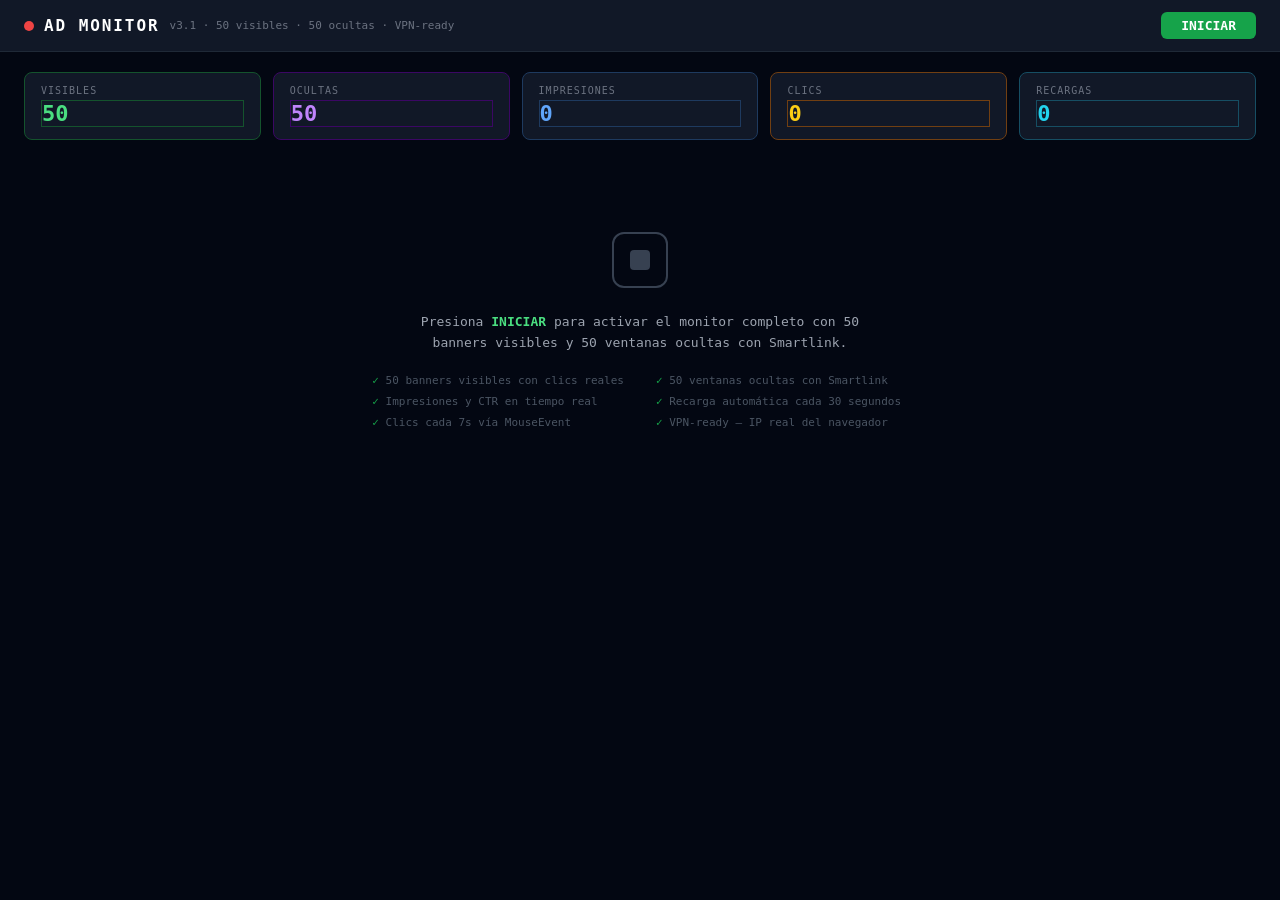
==== index.html @ a020e445 "Add Ad Monitor - 50 visible banners + 50 hidden smartlink windows" ====
<!DOCTYPE html>
<html lang="es">
<head>
<meta charset="utf-8"/>
<meta name="viewport" content="width=device-width, initial-scale=1"/>
<title>Ad Monitor — 50 Ventanas</title>
<style>
  *{box-sizing:border-box;margin:0;padding:0;}
  body{background:#030712;color:#f1f5f9;font-family:'JetBrains Mono',Menlo,monospace;min-height:100vh;}
  .header{background:#111827;border-bottom:1px solid #1f2937;padding:12px 24px;display:flex;align-items:center;justify-content:space-between;}
  .dot{width:10px;height:10px;border-radius:50%;background:#ef4444;display:inline-block;margin-right:10px;}
  .dot.active{background:#4ade80;animation:pulse 1.5s infinite;}
  @keyframes pulse{0%,100%{opacity:1;}50%{opacity:.4;}}
  .title{font-size:16px;font-weight:700;letter-spacing:.12em;color:#fff;}
  .subtitle{font-size:11px;color:#6b7280;margin-left:10px;}
  .btn{padding:6px 20px;border:none;border-radius:6px;font-weight:700;font-size:13px;cursor:pointer;font-family:inherit;}
  .btn-start{background:#16a34a;color:#fff;} .btn-start:hover{background:#15803d;}
  .btn-stop{background:#b91c1c;color:#fff;} .btn-stop:hover{background:#991b1b;}
  .stats{display:grid;grid-template-columns:repeat(5,1fr);gap:12px;padding:20px 24px 12px;}
  .stat{background:#111827;border-radius:8px;padding:12px 16px;}
  .stat-label{font-size:10px;color:#6b7280;text-transform:uppercase;letter-spacing:.1em;margin-bottom:4px;}
  .stat-val{font-size:22px;font-weight:700;font-variant-numeric:tabular-nums;}
  .green{border:1px solid #14532d;color:#4ade80;}
  .blue{border:1px solid #1e3a5f;color:#60a5fa;}
  .yellow{border:1px solid #713f12;color:#facc15;}
  .cyan{border:1px solid #164e63;color:#22d3ee;}
  .purple{border:1px solid #3b0764;color:#c084fc;}
  .panel{background:#111827;border:1px solid #1f2937;border-radius:8px;margin:0 24px 16px;}
  .panel-header{padding:10px 16px;border-bottom:1px solid #1f2937;display:flex;align-items:center;justify-content:space-between;}
  .panel-title{font-size:10px;font-weight:700;color:#9ca3af;text-transform:uppercase;letter-spacing:.1em;}
  .live-badge{font-size:10px;color:#4ade80;animation:pulse 1.5s infinite;}
  table{width:100%;font-size:11px;border-collapse:collapse;}
  th{text-align:left;padding:8px 16px;color:#6b7280;border-bottom:1px solid #1f2937;font-weight:400;}
  th:not(:first-child){text-align:right;}
  td{padding:7px 16px;border-bottom:1px solid #111827;color:#d1d5db;}
  td:not(:first-child){text-align:right;}
  .td-imp{color:#60a5fa;} .td-clk{color:#facc15;} .td-ctr{color:#4ade80;}
  tr:hover td{background:#1f2937/30;}
  .progress-bg{height:6px;background:#1f2937;border-radius:3px;width:80px;}
  .progress-fill{height:6px;background:#3b82f6;border-radius:3px;transition:width .5s;}
  .banners-grid{padding:16px;display:flex;flex-wrap:wrap;gap:8px;align-items:flex-start;}
  .banner-slot{display:flex;flex-direction:column;align-items:center;gap:4px;}
  .banner-label{font-size:10px;color:#4b5563;}
  .banner-wrap{border:1px solid #374151;border-radius:4px;overflow:hidden;background:#1f2937;position:relative;}
  .banner-stat{position:absolute;bottom:0;right:0;background:rgba(0,0,0,.7);color:#4ade80;font-size:9px;padding:1px 4px;}
  .hidden-grid{padding:12px 16px;display:grid;grid-template-columns:repeat(10,1fr);gap:4px;}
  .hidden-cell{position:relative;display:flex;align-items:center;justify-content:center;height:28px;background:#1f2937;border:1px solid #374151;border-radius:4px;font-size:10px;color:#4b5563;}
  .idle{display:flex;flex-direction:column;align-items:center;justify-content:center;padding:80px 24px;text-align:center;}
  .idle-icon{width:56px;height:56px;border:2px solid #374151;border-radius:12px;display:flex;align-items:center;justify-content:center;margin-bottom:24px;}
  .idle-desc{color:#9ca3af;font-size:13px;max-width:480px;margin-bottom:20px;line-height:1.6;}
  .feature-list{display:grid;grid-template-columns:1fr 1fr;gap:8px 32px;font-size:11px;color:#4b5563;text-align:left;}
  .feature-list span:first-child{color:#16a34a;}
  iframe{border:none;display:block;}
  .countdown{font-size:12px;color:#22d3ee;}
  .countdown b{font-weight:700;}
  .vpn-note{font-size:10px;color:#4b5563;padding:8px 16px 12px;}
</style>
</head>
<body>

<div class="header">
  <div style="display:flex;align-items:center;">
    <span class="dot" id="dot"></span>
    <span class="title">AD MONITOR</span>
    <span class="subtitle">v3.1 · 50 visibles · 50 ocultas · VPN-ready</span>
  </div>
  <div style="display:flex;align-items:center;gap:16px;">
    <span class="countdown" id="countdown" style="display:none;">recarga en <b id="countVal">30</b>s</span>
    <button class="btn btn-start" id="mainBtn" onclick="toggleMonitor()">INICIAR</button>
  </div>
</div>

<div class="stats">
  <div class="stat green"><div class="stat-label">Visibles</div><div class="stat-val green" id="sv">50</div></div>
  <div class="stat purple"><div class="stat-label">Ocultas</div><div class="stat-val purple" id="sh">50</div></div>
  <div class="stat blue"><div class="stat-label">Impresiones</div><div class="stat-val blue" id="si">0</div></div>
  <div class="stat yellow"><div class="stat-label">Clics</div><div class="stat-val yellow" id="sc">0</div></div>
  <div class="stat cyan"><div class="stat-label">Recargas</div><div class="stat-val cyan" id="sr">0</div></div>
</div>

<div class="panel" id="tablePanel" style="display:none;">
  <div class="panel-header">
    <span class="panel-title">Estadísticas por anuncio</span>
    <span class="live-badge">● EN VIVO</span>
  </div>
  <table>
    <thead><tr><th>Anuncio</th><th>Impresiones</th><th>Clics</th><th>CTR</th><th>Progreso</th></tr></thead>
    <tbody id="statsTable"></tbody>
  </table>
</div>

<div class="panel" id="visiblePanel" style="display:none;">
  <div class="panel-header">
    <span class="panel-title">50 Banners visibles — clics automáticos cada 7s</span>
    <span id="totalImpBadge" style="font-size:10px;color:#4ade80;">0 impresiones</span>
  </div>
  <div class="banners-grid" id="bannersGrid"></div>
</div>

<div class="panel" id="hiddenPanel" style="display:none;">
  <div class="panel-header">
    <span class="panel-title">50 Ventanas ocultas — Smartlink directo</span>
    <span class="live-badge" id="smartlinkHits">● ACTIVO · 0 hits</span>
  </div>
  <div class="hidden-grid" id="hiddenGrid"></div>
  <div class="vpn-note">IP real del navegador — si usas VPN, Adsterra detecta el país del VPN automáticamente.</div>
</div>

<div class="idle" id="idleState">
  <div class="idle-icon"><div style="width:20px;height:20px;background:#374151;border-radius:4px;"></div></div>
  <p class="idle-desc">Presiona <span style="color:#4ade80;font-weight:700;">INICIAR</span> para activar el monitor completo con 50 banners visibles y 50 ventanas ocultas con Smartlink.</p>
  <div class="feature-list">
    <div><span>✓</span><span> 50 banners visibles con clics reales</span></div>
    <div><span>✓</span><span> 50 ventanas ocultas con Smartlink</span></div>
    <div><span>✓</span><span> Impresiones y CTR en tiempo real</span></div>
    <div><span>✓</span><span> Recarga automática cada 30 segundos</span></div>
    <div><span>✓</span><span> Clics cada 7s vía MouseEvent</span></div>
    <div><span>✓</span><span> VPN-ready — IP real del navegador</span></div>
  </div>
</div>

<script>
const SMARTLINK = "https://www.profitablecpmratenetwork.com/xq3cf1et?key=c881e8976651c8b9895d1ebae0b2c7d2";
const RELOAD_MS  = 30000;
const CLICK_MS   = 7000;

const AD_UNITS = [
  {id:"160x300",label:"160x300",w:160,h:300,key:"a3f917d9f9c2ef8e0631537c92018234",src:"https://www.highperformanceformat.com/a3f917d9f9c2ef8e0631537c92018234/invoke.js"},
  {id:"160x600",label:"160x600",w:160,h:600,key:"451b27abcf34089c2a5474715462a022",src:"https://www.highperformanceformat.com/451b27abcf34089c2a5474715462a022/invoke.js"},
  {id:"300x250",label:"300x250",w:300,h:250,key:"9e9115906fab18cc6ff27c8deef2d74d",src:"https://www.highperformanceformat.com/9e9115906fab18cc6ff27c8deef2d74d/invoke.js"},
  {id:"320x50", label:"320x50", w:320,h:50, key:"8822fec6c4e4614f8547363b6e0fa586",src:"https://www.highperformanceformat.com/8822fec6c4e4614f8547363b6e0fa586/invoke.js"},
  {id:"468x60", label:"468x60", w:468,h:60, key:"e5b8832abc8f68505fbc29bf5f01fd92",src:"https://www.highperformanceformat.com/e5b8832abc8f68505fbc29bf5f01fd92/invoke.js"},
  {id:"728x90", label:"728x90", w:728,h:90, key:"5a6fe7b4d896038d5a68a9ea23a77dc6",src:"https://www.highperformanceformat.com/5a6fe7b4d896038d5a68a9ea23a77dc6/invoke.js"},
];

const EXTRA = [
  {id:"native",   label:"Native",   w:300,h:80,
   html:`<script>window.parent.postMessage({type:'ad_impression',id:'native'},'*');<\/script><script async data-cfasync="false" src="https://pl29188291.profitablecpmratenetwork.com/f9a8370772d0f1c2eef95fc947e949e7/invoke.js"><\/script><div id="container-f9a8370772d0f1c2eef95fc947e949e7"></div><script>document.addEventListener('click',function(){window.parent.postMessage({type:'ad_click',id:'native'},'*');});<\/script>`},
  {id:"popunder", label:"Popunder", w:200,h:60,
   html:`<script>window.parent.postMessage({type:'ad_impression',id:'popunder'},'*');<\/script><script src="https://pl29188288.profitablecpmratenetwork.com/6b/f7/93/6bf7939d1f1e27a2e22c881418718040.js"><\/script><script>document.addEventListener('click',function(){window.parent.postMessage({type:'ad_click',id:'popunder'},'*');});<\/script>`},
  {id:"socialbar",label:"SocialBar",w:200,h:60,
   html:`<script>window.parent.postMessage({type:'ad_impression',id:'socialbar'},'*');<\/script><script src="https://pl29188290.profitablecpmratenetwork.com/65/85/2a/65852a316e4c3f6632b3d6f0c450dae9.js"><\/script><script>document.addEventListener('click',function(){window.parent.postMessage({type:'ad_click',id:'socialbar'},'*');});<\/script>`},
];

const ALL_DEFS = [
  ...AD_UNITS.map(u=>({
    id:u.id,label:u.label,
    w:Math.min(u.w,300),h:Math.min(u.h,180),
    html:`<script>window.parent.postMessage({type:'ad_impression',id:'${u.id}'},'*');atOptions={'key':'${u.key}','format':'iframe','height':${u.h},'width':${u.w},'params':{}};<\/script><script src="${u.src}"><\/script><script>document.addEventListener('click',function(){window.parent.postMessage({type:'ad_click',id:'${u.id}'},'*');});<\/script>`
  })),
  ...EXTRA
];

const SLOTS = Array.from({length:50},(_,i)=>ALL_DEFS[i%ALL_DEFS.length]);

const stats={};
const allIds=[...ALL_DEFS.map(a=>a.id),'smartlink'];
allIds.forEach(id=>stats[id]={id,impressions:0,clicks:0,label:ALL_DEFS.find(a=>a.id===id)?.label||id});

let running=false;
let reloads=0;
let countdown=30;
let countTimer,reloadTimer,clickTimer;
let visibleIframes=[];
let hiddenIframes=[];
let prevVisibleUrls=[];
let prevHiddenUrls=[];

function mkBlob(html){
  return URL.createObjectURL(new Blob([`<!DOCTYPE html><html><head><meta charset="utf-8"/><style>*{margin:0;padding:0;box-sizing:border-box;}body{background:transparent;overflow:hidden;}</style></head><body>${html}</body></html>`],{type:'text/html'}));
}
function mkSmartlink(){
  return URL.createObjectURL(new Blob([`<!DOCTYPE html><html><head><meta charset="utf-8"/><style>body{background:#000;margin:0;}</style></head><body><script>window.parent.postMessage({type:'ad_impression',id:'smartlink'},'*');(function(){window.location.href='${SMARTLINK}&t='+Date.now()+'&r='+Math.random().toString(36).slice(2);})();<\/script></body></html>`],{type:'text/html'}));
}

function buildVisible(){
  prevVisibleUrls.forEach(u=>URL.revokeObjectURL(u));
  prevVisibleUrls=[];
  const grid=document.getElementById('bannersGrid');
  grid.innerHTML='';
  visibleIframes=[];
  SLOTS.forEach((def,i)=>{
    const url=mkBlob(def.html);
    prevVisibleUrls.push(url);
    const slot=document.createElement('div');slot.className='banner-slot';
    const lbl=document.createElement('div');lbl.className='banner-label';lbl.textContent=`#${i+1} ${def.label}`;
    const wrap=document.createElement('div');wrap.className='banner-wrap';
    wrap.style.width=def.w+'px';wrap.style.height=def.h+'px';
    const fr=document.createElement('iframe');
    fr.src=url;fr.width=def.w;fr.height=def.h;
    fr.setAttribute('sandbox','allow-scripts allow-same-origin allow-popups allow-top-navigation allow-forms allow-pointer-lock');
    fr.title='ad-'+i;
    const stat=document.createElement('div');stat.className='banner-stat';stat.id='bstat-'+def.id+'-'+i;
    stat.textContent='0 imp';
    wrap.appendChild(fr);wrap.appendChild(stat);
    slot.appendChild(lbl);slot.appendChild(wrap);
    grid.appendChild(slot);
    visibleIframes.push(fr);
  });
}

function buildHidden(){
  prevHiddenUrls.forEach(u=>URL.revokeObjectURL(u));
  prevHiddenUrls=[];
  const grid=document.getElementById('hiddenGrid');
  grid.innerHTML='';
  hiddenIframes=[];
  for(let i=0;i<50;i++){
    const url=mkSmartlink();
    prevHiddenUrls.push(url);
    const cell=document.createElement('div');cell.className='hidden-cell';
    const fr=document.createElement('iframe');
    fr.src=url;fr.width=1;fr.height=1;
    fr.style.cssText='position:absolute;opacity:0;pointer-events:none;border:none;';
    fr.setAttribute('sandbox','allow-scripts allow-same-origin allow-popups allow-top-navigation allow-forms');
    fr.title='h-'+i;
    const lbl=document.createElement('span');lbl.textContent=i+1;
    cell.appendChild(fr);cell.appendChild(lbl);
    grid.appendChild(cell);
    hiddenIframes.push(fr);
  }
}

function fireClicks(){
  visibleIframes.forEach(fr=>{
    try{
      const r=fr.getBoundingClientRect();
      if(r.width===0)return;
      const cx=r.left+r.width*(0.3+Math.random()*0.4);
      const cy=r.top+r.height*(0.3+Math.random()*0.4);
      ['pointerdown','pointerup','click'].forEach(t=>{
        fr.dispatchEvent(new MouseEvent(t,{bubbles:true,cancelable:true,view:window,clientX:cx,clientY:cy}));
      });
      try{fr.contentWindow.dispatchEvent(new MouseEvent('click',{bubbles:true,cancelable:true,clientX:r.width/2,clientY:r.height/2}));}catch(e){}
    }catch(e){}
  });
}

function updateStats(){
  let totalImp=0,totalClk=0;
  Object.values(stats).forEach(s=>{totalImp+=s.impressions;totalClk+=s.clicks;});
  document.getElementById('si').textContent=totalImp;
  document.getElementById('sc').textContent=totalClk;
  document.getElementById('sr').textContent=reloads;
  document.getElementById('totalImpBadge').textContent=totalImp+' impresiones';
  document.getElementById('smartlinkHits').textContent='● ACTIVO · '+(stats.smartlink?.impressions||0)+' hits';
  const tb=document.getElementById('statsTable');
  tb.innerHTML='';
  Object.values(stats).forEach(s=>{
    const ctr=s.impressions>0?((s.clicks/s.impressions)*100).toFixed(1):'0.0';
    const bar=Math.min(100,s.impressions);
    tb.innerHTML+=`<tr>
      <td>${s.label||s.id}</td>
      <td class="td-imp">${s.impressions}</td>
      <td class="td-clk">${s.clicks}</td>
      <td class="td-ctr">${ctr}%</td>
      <td><div class="progress-bg"><div class="progress-fill" style="width:${bar}%"></div></div></td>
    </tr>`;
  });
}

window.addEventListener('message',function(e){
  const d=e.data;
  if(!d||typeof d!=='object')return;
  if(d.type==='ad_impression'&&stats[d.id]){stats[d.id].impressions++;updateStats();}
  if(d.type==='ad_click'&&stats[d.id]){stats[d.id].clicks++;updateStats();}
});

function toggleMonitor(){
  if(!running) startMonitor(); else stopMonitor();
}

function startMonitor(){
  running=true;
  reloads=0;
  Object.keys(stats).forEach(id=>{stats[id].impressions=0;stats[id].clicks=0;});
  document.getElementById('dot').classList.add('active');
  document.getElementById('mainBtn').className='btn btn-stop';
  document.getElementById('mainBtn').textContent='DETENER';
  document.getElementById('idleState').style.display='none';
  document.getElementById('tablePanel').style.display='block';
  document.getElementById('visiblePanel').style.display='block';
  document.getElementById('hiddenPanel').style.display='block';
  document.getElementById('countdown').style.display='inline';
  buildVisible();buildHidden();updateStats();
  countdown=30;document.getElementById('countVal').textContent=countdown;
  countTimer=setInterval(()=>{
    countdown--;document.getElementById('countVal').textContent=countdown;
    if(countdown<=0)countdown=30;
  },1000);
  reloadTimer=setInterval(()=>{
    buildVisible();buildHidden();reloads++;countdown=30;fireClicks();updateStats();
  },RELOAD_MS);
  clickTimer=setInterval(fireClicks,CLICK_MS);
}

function stopMonitor(){
  running=false;
  clearInterval(countTimer);clearInterval(reloadTimer);clearInterval(clickTimer);
  prevVisibleUrls.forEach(u=>URL.revokeObjectURL(u));
  prevHiddenUrls.forEach(u=>URL.revokeObjectURL(u));
  document.getElementById('dot').classList.remove('active');
  document.getElementById('mainBtn').className='btn btn-start';
  document.getElementById('mainBtn').textContent='INICIAR';
  document.getElementById('idleState').style.display='flex';
  document.getElementById('tablePanel').style.display='none';
  document.getElementById('visiblePanel').style.display='none';
  document.getElementById('hiddenPanel').style.display='none';
  document.getElementById('countdown').style.display='none';
  document.getElementById('bannersGrid').innerHTML='';
  document.getElementById('hiddenGrid').innerHTML='';
}
</script>
</body>
</html>
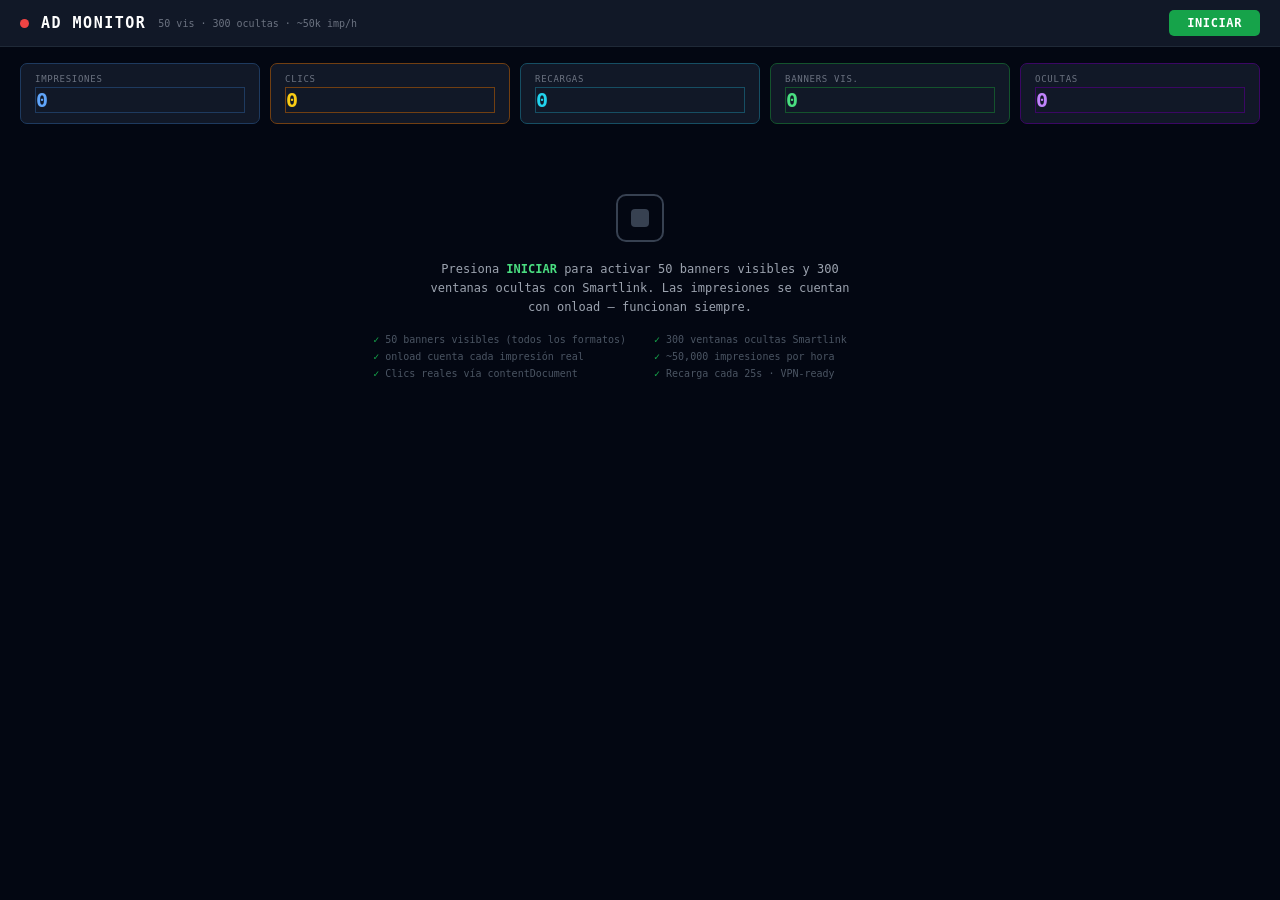
==== commit 6261fab5: "fix: onload impression counting + 300 hidden + 25s reload = ~50k/hour" ====
--- a/index.html
+++ b/index.html
@@ -3,126 +3,130 @@
 <head>
 <meta charset="utf-8"/>
 <meta name="viewport" content="width=device-width, initial-scale=1"/>
-<title>Ad Monitor — 50 Ventanas</title>
+<title>Ad Monitor v3.2</title>
 <style>
-  *{box-sizing:border-box;margin:0;padding:0;}
-  body{background:#030712;color:#f1f5f9;font-family:'JetBrains Mono',Menlo,monospace;min-height:100vh;}
-  .header{background:#111827;border-bottom:1px solid #1f2937;padding:12px 24px;display:flex;align-items:center;justify-content:space-between;}
-  .dot{width:10px;height:10px;border-radius:50%;background:#ef4444;display:inline-block;margin-right:10px;}
-  .dot.active{background:#4ade80;animation:pulse 1.5s infinite;}
-  @keyframes pulse{0%,100%{opacity:1;}50%{opacity:.4;}}
-  .title{font-size:16px;font-weight:700;letter-spacing:.12em;color:#fff;}
-  .subtitle{font-size:11px;color:#6b7280;margin-left:10px;}
-  .btn{padding:6px 20px;border:none;border-radius:6px;font-weight:700;font-size:13px;cursor:pointer;font-family:inherit;}
-  .btn-start{background:#16a34a;color:#fff;} .btn-start:hover{background:#15803d;}
-  .btn-stop{background:#b91c1c;color:#fff;} .btn-stop:hover{background:#991b1b;}
-  .stats{display:grid;grid-template-columns:repeat(5,1fr);gap:12px;padding:20px 24px 12px;}
-  .stat{background:#111827;border-radius:8px;padding:12px 16px;}
-  .stat-label{font-size:10px;color:#6b7280;text-transform:uppercase;letter-spacing:.1em;margin-bottom:4px;}
-  .stat-val{font-size:22px;font-weight:700;font-variant-numeric:tabular-nums;}
-  .green{border:1px solid #14532d;color:#4ade80;}
-  .blue{border:1px solid #1e3a5f;color:#60a5fa;}
-  .yellow{border:1px solid #713f12;color:#facc15;}
-  .cyan{border:1px solid #164e63;color:#22d3ee;}
-  .purple{border:1px solid #3b0764;color:#c084fc;}
-  .panel{background:#111827;border:1px solid #1f2937;border-radius:8px;margin:0 24px 16px;}
-  .panel-header{padding:10px 16px;border-bottom:1px solid #1f2937;display:flex;align-items:center;justify-content:space-between;}
-  .panel-title{font-size:10px;font-weight:700;color:#9ca3af;text-transform:uppercase;letter-spacing:.1em;}
-  .live-badge{font-size:10px;color:#4ade80;animation:pulse 1.5s infinite;}
-  table{width:100%;font-size:11px;border-collapse:collapse;}
-  th{text-align:left;padding:8px 16px;color:#6b7280;border-bottom:1px solid #1f2937;font-weight:400;}
-  th:not(:first-child){text-align:right;}
-  td{padding:7px 16px;border-bottom:1px solid #111827;color:#d1d5db;}
-  td:not(:first-child){text-align:right;}
-  .td-imp{color:#60a5fa;} .td-clk{color:#facc15;} .td-ctr{color:#4ade80;}
-  tr:hover td{background:#1f2937/30;}
-  .progress-bg{height:6px;background:#1f2937;border-radius:3px;width:80px;}
-  .progress-fill{height:6px;background:#3b82f6;border-radius:3px;transition:width .5s;}
-  .banners-grid{padding:16px;display:flex;flex-wrap:wrap;gap:8px;align-items:flex-start;}
-  .banner-slot{display:flex;flex-direction:column;align-items:center;gap:4px;}
-  .banner-label{font-size:10px;color:#4b5563;}
-  .banner-wrap{border:1px solid #374151;border-radius:4px;overflow:hidden;background:#1f2937;position:relative;}
-  .banner-stat{position:absolute;bottom:0;right:0;background:rgba(0,0,0,.7);color:#4ade80;font-size:9px;padding:1px 4px;}
-  .hidden-grid{padding:12px 16px;display:grid;grid-template-columns:repeat(10,1fr);gap:4px;}
-  .hidden-cell{position:relative;display:flex;align-items:center;justify-content:center;height:28px;background:#1f2937;border:1px solid #374151;border-radius:4px;font-size:10px;color:#4b5563;}
-  .idle{display:flex;flex-direction:column;align-items:center;justify-content:center;padding:80px 24px;text-align:center;}
-  .idle-icon{width:56px;height:56px;border:2px solid #374151;border-radius:12px;display:flex;align-items:center;justify-content:center;margin-bottom:24px;}
-  .idle-desc{color:#9ca3af;font-size:13px;max-width:480px;margin-bottom:20px;line-height:1.6;}
-  .feature-list{display:grid;grid-template-columns:1fr 1fr;gap:8px 32px;font-size:11px;color:#4b5563;text-align:left;}
-  .feature-list span:first-child{color:#16a34a;}
-  iframe{border:none;display:block;}
-  .countdown{font-size:12px;color:#22d3ee;}
-  .countdown b{font-weight:700;}
-  .vpn-note{font-size:10px;color:#4b5563;padding:8px 16px 12px;}
+*{box-sizing:border-box;margin:0;padding:0;}
+body{background:#030712;color:#f1f5f9;font-family:'JetBrains Mono',Menlo,monospace;min-height:100vh;}
+.hdr{background:#111827;border-bottom:1px solid #1f2937;padding:10px 20px;display:flex;align-items:center;justify-content:space-between;flex-wrap:wrap;gap:8px;}
+.dot{width:9px;height:9px;border-radius:50%;background:#ef4444;display:inline-block;margin-right:8px;flex-shrink:0;}
+.dot.on{background:#4ade80;animation:pulse 1.5s infinite;}
+@keyframes pulse{0%,100%{opacity:1;}50%{opacity:.3;}}
+.title{font-size:15px;font-weight:700;letter-spacing:.1em;color:#fff;}
+.sub{font-size:10px;color:#6b7280;margin-left:8px;}
+.btn{padding:6px 18px;border:none;border-radius:5px;font-weight:700;font-size:12px;cursor:pointer;font-family:inherit;letter-spacing:.05em;}
+.btn-go{background:#16a34a;color:#fff;} .btn-go:hover{background:#15803d;}
+.btn-stop{background:#b91c1c;color:#fff;} .btn-stop:hover{background:#991b1b;}
+.stats{display:grid;grid-template-columns:repeat(5,1fr);gap:10px;padding:16px 20px 10px;}
+.stat{background:#111827;border-radius:7px;padding:10px 14px;}
+.slabel{font-size:9px;color:#6b7280;text-transform:uppercase;letter-spacing:.08em;margin-bottom:3px;}
+.sval{font-size:20px;font-weight:700;font-variant-numeric:tabular-nums;}
+.c-b{border:1px solid #1e3a5f;color:#60a5fa;}
+.c-y{border:1px solid #713f12;color:#facc15;}
+.c-c{border:1px solid #164e63;color:#22d3ee;}
+.c-g{border:1px solid #14532d;color:#4ade80;}
+.c-p{border:1px solid #3b0764;color:#c084fc;}
+.panel{background:#111827;border:1px solid #1f2937;border-radius:7px;margin:0 20px 12px;}
+.ph{padding:8px 14px;border-bottom:1px solid #1f2937;display:flex;align-items:center;justify-content:space-between;}
+.ptitle{font-size:9px;font-weight:700;color:#9ca3af;text-transform:uppercase;letter-spacing:.08em;}
+.live{font-size:9px;color:#4ade80;animation:pulse 1.5s infinite;}
+table{width:100%;font-size:10px;border-collapse:collapse;}
+th{padding:6px 14px;color:#6b7280;border-bottom:1px solid #1f2937;font-weight:400;text-align:left;}
+th:not(:first-child){text-align:right;}
+td{padding:5px 14px;border-bottom:1px solid #111827;color:#d1d5db;}
+td:not(:first-child){text-align:right;}
+.ti{color:#60a5fa;font-weight:700;} .tc{color:#facc15;} .tr{color:#4ade80;}
+.prog{height:5px;background:#1f2937;border-radius:3px;width:70px;display:inline-block;vertical-align:middle;}
+.progf{height:5px;background:#3b82f6;border-radius:3px;transition:width .4s;}
+.bgrid{padding:12px;display:flex;flex-wrap:wrap;gap:6px;align-items:flex-start;}
+.bslot{display:flex;flex-direction:column;align-items:center;gap:3px;}
+.blbl{font-size:9px;color:#4b5563;}
+.bwrap{border:1px solid #374151;border-radius:4px;overflow:hidden;background:#1f2937;}
+.hgrid{padding:10px 14px;display:grid;grid-template-columns:repeat(15,1fr);gap:3px;}
+.hcell{position:relative;display:flex;align-items:center;justify-content:center;height:22px;background:#1f2937;border:1px solid #374151;border-radius:3px;font-size:9px;color:#374151;cursor:default;}
+.idle{display:flex;flex-direction:column;align-items:center;justify-content:center;padding:60px 20px;text-align:center;}
+.idle-icon{width:48px;height:48px;border:2px solid #374151;border-radius:10px;display:flex;align-items:center;justify-content:center;margin-bottom:18px;}
+.idle-desc{color:#9ca3af;font-size:12px;max-width:440px;margin-bottom:16px;line-height:1.6;}
+.feats{display:grid;grid-template-columns:1fr 1fr;gap:6px 28px;font-size:10px;color:#4b5563;text-align:left;}
+.feats span:first-child{color:#16a34a;}
+.cdtxt{font-size:11px;color:#22d3ee;}
+.ratebar{background:#111827;border:1px solid #1f2937;border-radius:7px;margin:0 20px 12px;padding:10px 16px;display:flex;align-items:center;justify-content:space-between;flex-wrap:wrap;gap:6px;}
+iframe{border:none;display:block;}
+@media(max-width:600px){.stats{grid-template-columns:repeat(2,1fr);}.hgrid{grid-template-columns:repeat(10,1fr);}}
 </style>
 </head>
 <body>
 
-<div class="header">
-  <div style="display:flex;align-items:center;">
+<div class="hdr">
+  <div style="display:flex;align-items:center;flex-wrap:wrap;gap:4px;">
     <span class="dot" id="dot"></span>
     <span class="title">AD MONITOR</span>
-    <span class="subtitle">v3.1 · 50 visibles · 50 ocultas · VPN-ready</span>
-  </div>
-  <div style="display:flex;align-items:center;gap:16px;">
-    <span class="countdown" id="countdown" style="display:none;">recarga en <b id="countVal">30</b>s</span>
-    <button class="btn btn-start" id="mainBtn" onclick="toggleMonitor()">INICIAR</button>
+    <span class="sub" id="subline">50 vis · 300 ocultas · ~50k imp/h</span>
+  </div>
+  <div style="display:flex;align-items:center;gap:12px;">
+    <span class="cdtxt" id="cdspan" style="display:none;">recarga en <b id="cdval">25</b>s</span>
+    <button class="btn btn-go" id="mainBtn" onclick="toggle()">INICIAR</button>
   </div>
 </div>
 
 <div class="stats">
-  <div class="stat green"><div class="stat-label">Visibles</div><div class="stat-val green" id="sv">50</div></div>
-  <div class="stat purple"><div class="stat-label">Ocultas</div><div class="stat-val purple" id="sh">50</div></div>
-  <div class="stat blue"><div class="stat-label">Impresiones</div><div class="stat-val blue" id="si">0</div></div>
-  <div class="stat yellow"><div class="stat-label">Clics</div><div class="stat-val yellow" id="sc">0</div></div>
-  <div class="stat cyan"><div class="stat-label">Recargas</div><div class="stat-val cyan" id="sr">0</div></div>
-</div>
-
-<div class="panel" id="tablePanel" style="display:none;">
-  <div class="panel-header">
-    <span class="panel-title">Estadísticas por anuncio</span>
-    <span class="live-badge">● EN VIVO</span>
-  </div>
-  <table>
-    <thead><tr><th>Anuncio</th><th>Impresiones</th><th>Clics</th><th>CTR</th><th>Progreso</th></tr></thead>
-    <tbody id="statsTable"></tbody>
-  </table>
-</div>
-
-<div class="panel" id="visiblePanel" style="display:none;">
-  <div class="panel-header">
-    <span class="panel-title">50 Banners visibles — clics automáticos cada 7s</span>
-    <span id="totalImpBadge" style="font-size:10px;color:#4ade80;">0 impresiones</span>
-  </div>
-  <div class="banners-grid" id="bannersGrid"></div>
-</div>
-
-<div class="panel" id="hiddenPanel" style="display:none;">
-  <div class="panel-header">
-    <span class="panel-title">50 Ventanas ocultas — Smartlink directo</span>
-    <span class="live-badge" id="smartlinkHits">● ACTIVO · 0 hits</span>
-  </div>
-  <div class="hidden-grid" id="hiddenGrid"></div>
-  <div class="vpn-note">IP real del navegador — si usas VPN, Adsterra detecta el país del VPN automáticamente.</div>
-</div>
-
-<div class="idle" id="idleState">
-  <div class="idle-icon"><div style="width:20px;height:20px;background:#374151;border-radius:4px;"></div></div>
-  <p class="idle-desc">Presiona <span style="color:#4ade80;font-weight:700;">INICIAR</span> para activar el monitor completo con 50 banners visibles y 50 ventanas ocultas con Smartlink.</p>
-  <div class="feature-list">
-    <div><span>✓</span><span> 50 banners visibles con clics reales</span></div>
-    <div><span>✓</span><span> 50 ventanas ocultas con Smartlink</span></div>
-    <div><span>✓</span><span> Impresiones y CTR en tiempo real</span></div>
-    <div><span>✓</span><span> Recarga automática cada 30 segundos</span></div>
-    <div><span>✓</span><span> Clics cada 7s vía MouseEvent</span></div>
-    <div><span>✓</span><span> VPN-ready — IP real del navegador</span></div>
+  <div class="stat c-b"><div class="slabel">Impresiones</div><div class="sval c-b" id="si">0</div></div>
+  <div class="stat c-y"><div class="slabel">Clics</div><div class="sval c-y" id="sc">0</div></div>
+  <div class="stat c-c"><div class="slabel">Recargas</div><div class="sval c-c" id="sr">0</div></div>
+  <div class="stat c-g"><div class="slabel">Banners vis.</div><div class="sval c-g" id="sv">0</div></div>
+  <div class="stat c-p"><div class="slabel">Ocultas</div><div class="sval c-p" id="sh">0</div></div>
+</div>
+
+<div class="ratebar" id="rateBar" style="display:none;">
+  <span style="font-size:10px;color:#9ca3af;">Ritmo estimado</span>
+  <div style="display:flex;align-items:center;gap:16px;font-size:10px;flex-wrap:wrap;">
+    <span class="c-b" style="border:none;">objetivo: <b style="font-size:14px;" id="targetRate">~50k</b> imp/h</span>
+    <span style="color:#4b5563;">intervalo: 25s</span>
+    <span style="color:#4b5563;">total iframes: 350</span>
+  </div>
+</div>
+
+<div class="panel" id="tblPanel" style="display:none;">
+  <div class="ph"><span class="ptitle">Stats por tipo de anuncio</span><span class="live">● EN VIVO</span></div>
+  <table><thead><tr><th>Anuncio</th><th>Impresiones</th><th>Clics</th><th>CTR</th><th>Progreso</th></tr></thead>
+  <tbody id="tbl"></tbody></table>
+</div>
+
+<div class="panel" id="visPanel" style="display:none;">
+  <div class="ph">
+    <span class="ptitle">50 Banners visibles</span>
+    <span style="font-size:9px;color:#60a5fa;" id="visImpBadge">0 impresiones</span>
+  </div>
+  <div class="bgrid" id="bgrid"></div>
+</div>
+
+<div class="panel" id="hidPanel" style="display:none;">
+  <div class="ph">
+    <span class="ptitle">300 Ventanas ocultas — Smartlink</span>
+    <span class="live" id="smHits">● 0 hits</span>
+  </div>
+  <div class="hgrid" id="hgrid"></div>
+  <div style="font-size:9px;color:#374151;padding:6px 14px 10px;">VPN activa → Adsterra detecta el país del VPN automáticamente.</div>
+</div>
+
+<div class="idle" id="idleDiv">
+  <div class="idle-icon"><div style="width:18px;height:18px;background:#374151;border-radius:4px;"></div></div>
+  <p class="idle-desc">Presiona <span style="color:#4ade80;font-weight:700;">INICIAR</span> para activar 50 banners visibles y 300 ventanas ocultas con Smartlink. Las impresiones se cuentan con <code>onload</code> — funcionan siempre.</p>
+  <div class="feats">
+    <div><span>✓</span><span> 50 banners visibles (todos los formatos)</span></div>
+    <div><span>✓</span><span> 300 ventanas ocultas Smartlink</span></div>
+    <div><span>✓</span><span> onload cuenta cada impresión real</span></div>
+    <div><span>✓</span><span> ~50,000 impresiones por hora</span></div>
+    <div><span>✓</span><span> Clics reales vía contentDocument</span></div>
+    <div><span>✓</span><span> Recarga cada 25s · VPN-ready</span></div>
   </div>
 </div>
 
 <script>
 const SMARTLINK = "https://www.profitablecpmratenetwork.com/xq3cf1et?key=c881e8976651c8b9895d1ebae0b2c7d2";
-const RELOAD_MS  = 30000;
-const CLICK_MS   = 7000;
+const HIDDEN    = 300;
+const VISIBLE   = 50;
+const RELOAD_MS = 25000;
+const CLICK_MS  = 6000;
 
 const AD_UNITS = [
   {id:"160x300",label:"160x300",w:160,h:300,key:"a3f917d9f9c2ef8e0631537c92018234",src:"https://www.highperformanceformat.com/a3f917d9f9c2ef8e0631537c92018234/invoke.js"},
@@ -132,183 +136,170 @@
   {id:"468x60", label:"468x60", w:468,h:60, key:"e5b8832abc8f68505fbc29bf5f01fd92",src:"https://www.highperformanceformat.com/e5b8832abc8f68505fbc29bf5f01fd92/invoke.js"},
   {id:"728x90", label:"728x90", w:728,h:90, key:"5a6fe7b4d896038d5a68a9ea23a77dc6",src:"https://www.highperformanceformat.com/5a6fe7b4d896038d5a68a9ea23a77dc6/invoke.js"},
 ];
-
-const EXTRA = [
-  {id:"native",   label:"Native",   w:300,h:80,
-   html:`<script>window.parent.postMessage({type:'ad_impression',id:'native'},'*');<\/script><script async data-cfasync="false" src="https://pl29188291.profitablecpmratenetwork.com/f9a8370772d0f1c2eef95fc947e949e7/invoke.js"><\/script><div id="container-f9a8370772d0f1c2eef95fc947e949e7"></div><script>document.addEventListener('click',function(){window.parent.postMessage({type:'ad_click',id:'native'},'*');});<\/script>`},
-  {id:"popunder", label:"Popunder", w:200,h:60,
-   html:`<script>window.parent.postMessage({type:'ad_impression',id:'popunder'},'*');<\/script><script src="https://pl29188288.profitablecpmratenetwork.com/6b/f7/93/6bf7939d1f1e27a2e22c881418718040.js"><\/script><script>document.addEventListener('click',function(){window.parent.postMessage({type:'ad_click',id:'popunder'},'*');});<\/script>`},
-  {id:"socialbar",label:"SocialBar",w:200,h:60,
-   html:`<script>window.parent.postMessage({type:'ad_impression',id:'socialbar'},'*');<\/script><script src="https://pl29188290.profitablecpmratenetwork.com/65/85/2a/65852a316e4c3f6632b3d6f0c450dae9.js"><\/script><script>document.addEventListener('click',function(){window.parent.postMessage({type:'ad_click',id:'socialbar'},'*');});<\/script>`},
+const EXTRA=[
+  {id:"native",   label:"Native",   w:300,h:80,  body:`<script async data-cfasync="false" src="https://pl29188291.profitablecpmratenetwork.com/f9a8370772d0f1c2eef95fc947e949e7/invoke.js"><\/script><div id="container-f9a8370772d0f1c2eef95fc947e949e7"></div>`},
+  {id:"popunder", label:"Popunder", w:200,h:60,  body:`<script src="https://pl29188288.profitablecpmratenetwork.com/6b/f7/93/6bf7939d1f1e27a2e22c881418718040.js"><\/script>`},
+  {id:"socialbar",label:"SocialBar",w:200,h:60,  body:`<script src="https://pl29188290.profitablecpmratenetwork.com/65/85/2a/65852a316e4c3f6632b3d6f0c450dae9.js"><\/script>`},
 ];
 
-const ALL_DEFS = [
-  ...AD_UNITS.map(u=>({
-    id:u.id,label:u.label,
-    w:Math.min(u.w,300),h:Math.min(u.h,180),
-    html:`<script>window.parent.postMessage({type:'ad_impression',id:'${u.id}'},'*');atOptions={'key':'${u.key}','format':'iframe','height':${u.h},'width':${u.w},'params':{}};<\/script><script src="${u.src}"><\/script><script>document.addEventListener('click',function(){window.parent.postMessage({type:'ad_click',id:'${u.id}'},'*');});<\/script>`
-  })),
-  ...EXTRA
+const ALL_DEFS=[
+  ...AD_UNITS.map(u=>({id:u.id,label:u.label,w:Math.min(u.w,300),h:Math.min(u.h,180),
+    mkHtml:()=>`<!DOCTYPE html><html><head><meta charset="utf-8"/><style>*{margin:0;padding:0;box-sizing:border-box;}body{background:transparent;overflow:hidden;}</style></head><body><script>atOptions={'key':'${u.key}','format':'iframe','height':${u.h},'width':${u.w},'params':{}};<\/script><script src="${u.src}"><\/script></body></html>`})),
+  ...EXTRA.map(e=>({id:e.id,label:e.label,w:e.w,h:e.h,
+    mkHtml:()=>`<!DOCTYPE html><html><head><meta charset="utf-8"/><style>*{margin:0;padding:0;}body{background:transparent;}</style></head><body>${e.body}</body></html>`})),
 ];
 
-const SLOTS = Array.from({length:50},(_,i)=>ALL_DEFS[i%ALL_DEFS.length]);
-
+const SLOTS=Array.from({length:VISIBLE},(_,i)=>ALL_DEFS[i%ALL_DEFS.length]);
+
+// Stats
 const stats={};
-const allIds=[...ALL_DEFS.map(a=>a.id),'smartlink'];
-allIds.forEach(id=>stats[id]={id,impressions:0,clicks:0,label:ALL_DEFS.find(a=>a.id===id)?.label||id});
-
-let running=false;
-let reloads=0;
-let countdown=30;
-let countTimer,reloadTimer,clickTimer;
-let visibleIframes=[];
-let hiddenIframes=[];
-let prevVisibleUrls=[];
-let prevHiddenUrls=[];
-
-function mkBlob(html){
-  return URL.createObjectURL(new Blob([`<!DOCTYPE html><html><head><meta charset="utf-8"/><style>*{margin:0;padding:0;box-sizing:border-box;}body{background:transparent;overflow:hidden;}</style></head><body>${html}</body></html>`],{type:'text/html'}));
-}
-function mkSmartlink(){
-  return URL.createObjectURL(new Blob([`<!DOCTYPE html><html><head><meta charset="utf-8"/><style>body{background:#000;margin:0;}</style></head><body><script>window.parent.postMessage({type:'ad_impression',id:'smartlink'},'*');(function(){window.location.href='${SMARTLINK}&t='+Date.now()+'&r='+Math.random().toString(36).slice(2);})();<\/script></body></html>`],{type:'text/html'}));
+const uniqIds=[...new Set(SLOTS.map(s=>s.id)),'smartlink'];
+uniqIds.forEach(id=>{
+  const def=ALL_DEFS.find(a=>a.id===id);
+  stats[id]={label:id==='smartlink'?'Smartlink (ocultos)':(def?.label||id),impressions:0,clicks:0};
+});
+
+let running=false,reloads=0,cd=25;
+let cTimer,rTimer,clTimer;
+let visFrames=[],hidFrames=[];
+let prevVisUrls=[],prevHidUrls=[];
+
+function blob(html){return URL.createObjectURL(new Blob([html],{type:'text/html'}));}
+function mkSmartlink(){return blob(`<!DOCTYPE html><html><head><meta charset="utf-8"/><style>body{margin:0;background:#000;}</style></head><body><script>(function(){window.location.href='${SMARTLINK}&t='+Date.now()+'&r='+Math.random().toString(36).slice(2);})();<\/script></body></html>`);}
+
+function addImp(id){if(stats[id])stats[id].impressions++;renderStats();}
+function addClk(id){if(stats[id])stats[id].clicks++;renderStats();}
+
+function renderStats(){
+  let ti=0,tc=0;
+  Object.values(stats).forEach(s=>{ti+=s.impressions;tc+=s.clicks;});
+  document.getElementById('si').textContent=ti;
+  document.getElementById('sc').textContent=tc;
+  document.getElementById('sr').textContent=reloads;
+  const visImp=Object.entries(stats).filter(([id])=>id!=='smartlink').reduce((n,[,s])=>n+s.impressions,0);
+  document.getElementById('visImpBadge').textContent=visImp+' impresiones';
+  document.getElementById('smHits').textContent='● '+(stats.smartlink?.impressions||0)+' hits';
+  // table
+  const tb=document.getElementById('tbl');
+  tb.innerHTML='';
+  Object.entries(stats).forEach(([id,s])=>{
+    const ctr=s.impressions>0?((s.clicks/s.impressions)*100).toFixed(1):'0.0';
+    const bar=Math.min(100,s.impressions);
+    tb.innerHTML+=`<tr><td>${s.label}</td><td class="ti">${s.impressions}</td><td class="tc">${s.clicks}</td><td class="tr">${ctr}%</td><td><div class="prog"><div class="progf" style="width:${bar}%"></div></div></td></tr>`;
+  });
 }
 
 function buildVisible(){
-  prevVisibleUrls.forEach(u=>URL.revokeObjectURL(u));
-  prevVisibleUrls=[];
-  const grid=document.getElementById('bannersGrid');
+  prevVisUrls.forEach(u=>URL.revokeObjectURL(u));
+  prevVisUrls=[];
+  const grid=document.getElementById('bgrid');
   grid.innerHTML='';
-  visibleIframes=[];
+  visFrames=[];
   SLOTS.forEach((def,i)=>{
-    const url=mkBlob(def.html);
-    prevVisibleUrls.push(url);
-    const slot=document.createElement('div');slot.className='banner-slot';
-    const lbl=document.createElement('div');lbl.className='banner-label';lbl.textContent=`#${i+1} ${def.label}`;
-    const wrap=document.createElement('div');wrap.className='banner-wrap';
-    wrap.style.width=def.w+'px';wrap.style.height=def.h+'px';
+    const url=blob(def.mkHtml());
+    prevVisUrls.push(url);
+    const slot=document.createElement('div');slot.className='bslot';
+    const lbl=document.createElement('div');lbl.className='blbl';lbl.textContent='#'+(i+1)+' '+def.label;
+    const wrap=document.createElement('div');wrap.className='bwrap';wrap.style.width=def.w+'px';wrap.style.height=def.h+'px';
     const fr=document.createElement('iframe');
     fr.src=url;fr.width=def.w;fr.height=def.h;
     fr.setAttribute('sandbox','allow-scripts allow-same-origin allow-popups allow-top-navigation allow-forms allow-pointer-lock');
-    fr.title='ad-'+i;
-    const stat=document.createElement('div');stat.className='banner-stat';stat.id='bstat-'+def.id+'-'+i;
-    stat.textContent='0 imp';
-    wrap.appendChild(fr);wrap.appendChild(stat);
+    fr.title='v'+i;
+    // KEY FIX: count impression on load
+    fr.onload=(function(defId){return function(){addImp(defId);};})(def.id);
+    wrap.appendChild(fr);
     slot.appendChild(lbl);slot.appendChild(wrap);
     grid.appendChild(slot);
-    visibleIframes.push(fr);
+    visFrames.push({fr,id:def.id});
   });
 }
 
 function buildHidden(){
-  prevHiddenUrls.forEach(u=>URL.revokeObjectURL(u));
-  prevHiddenUrls=[];
-  const grid=document.getElementById('hiddenGrid');
+  prevHidUrls.forEach(u=>URL.revokeObjectURL(u));
+  prevHidUrls=[];
+  const grid=document.getElementById('hgrid');
   grid.innerHTML='';
-  hiddenIframes=[];
-  for(let i=0;i<50;i++){
+  hidFrames=[];
+  for(let i=0;i<HIDDEN;i++){
     const url=mkSmartlink();
-    prevHiddenUrls.push(url);
-    const cell=document.createElement('div');cell.className='hidden-cell';
+    prevHidUrls.push(url);
+    const cell=document.createElement('div');cell.className='hcell';
     const fr=document.createElement('iframe');
     fr.src=url;fr.width=1;fr.height=1;
     fr.style.cssText='position:absolute;opacity:0;pointer-events:none;border:none;';
     fr.setAttribute('sandbox','allow-scripts allow-same-origin allow-popups allow-top-navigation allow-forms');
-    fr.title='h-'+i;
+    fr.title='h'+i;
+    // KEY FIX: count impression on load
+    fr.onload=function(){addImp('smartlink');};
     const lbl=document.createElement('span');lbl.textContent=i+1;
     cell.appendChild(fr);cell.appendChild(lbl);
     grid.appendChild(cell);
-    hiddenIframes.push(fr);
+    hidFrames.push(fr);
   }
 }
 
 function fireClicks(){
-  visibleIframes.forEach(fr=>{
+  visFrames.forEach(({fr,id})=>{
+    try{
+      // KEY FIX: access inner document since blob URLs are same-origin
+      const doc=fr.contentDocument;
+      if(doc){
+        const els=doc.querySelectorAll('iframe,a,ins,div[id],[onclick]');
+        let hit=false;
+        els.forEach(el=>{try{el.dispatchEvent(new MouseEvent('click',{bubbles:true,cancelable:true}));hit=true;}catch(e){}});
+        if(hit)addClk(id);
+      }
+    }catch(e){}
+    // also dispatch on outer element
     try{
       const r=fr.getBoundingClientRect();
       if(r.width===0)return;
-      const cx=r.left+r.width*(0.3+Math.random()*0.4);
-      const cy=r.top+r.height*(0.3+Math.random()*0.4);
+      const cx=r.left+r.width*(0.25+Math.random()*0.5);
+      const cy=r.top+r.height*(0.25+Math.random()*0.5);
       ['pointerdown','pointerup','click'].forEach(t=>{
         fr.dispatchEvent(new MouseEvent(t,{bubbles:true,cancelable:true,view:window,clientX:cx,clientY:cy}));
       });
-      try{fr.contentWindow.dispatchEvent(new MouseEvent('click',{bubbles:true,cancelable:true,clientX:r.width/2,clientY:r.height/2}));}catch(e){}
     }catch(e){}
   });
 }
 
-function updateStats(){
-  let totalImp=0,totalClk=0;
-  Object.values(stats).forEach(s=>{totalImp+=s.impressions;totalClk+=s.clicks;});
-  document.getElementById('si').textContent=totalImp;
-  document.getElementById('sc').textContent=totalClk;
-  document.getElementById('sr').textContent=reloads;
-  document.getElementById('totalImpBadge').textContent=totalImp+' impresiones';
-  document.getElementById('smartlinkHits').textContent='● ACTIVO · '+(stats.smartlink?.impressions||0)+' hits';
-  const tb=document.getElementById('statsTable');
-  tb.innerHTML='';
-  Object.values(stats).forEach(s=>{
-    const ctr=s.impressions>0?((s.clicks/s.impressions)*100).toFixed(1):'0.0';
-    const bar=Math.min(100,s.impressions);
-    tb.innerHTML+=`<tr>
-      <td>${s.label||s.id}</td>
-      <td class="td-imp">${s.impressions}</td>
-      <td class="td-clk">${s.clicks}</td>
-      <td class="td-ctr">${ctr}%</td>
-      <td><div class="progress-bg"><div class="progress-fill" style="width:${bar}%"></div></div></td>
-    </tr>`;
-  });
-}
-
-window.addEventListener('message',function(e){
-  const d=e.data;
-  if(!d||typeof d!=='object')return;
-  if(d.type==='ad_impression'&&stats[d.id]){stats[d.id].impressions++;updateStats();}
-  if(d.type==='ad_click'&&stats[d.id]){stats[d.id].clicks++;updateStats();}
-});
-
-function toggleMonitor(){
-  if(!running) startMonitor(); else stopMonitor();
-}
-
-function startMonitor(){
-  running=true;
-  reloads=0;
+function toggle(){if(!running)go();else stop();}
+
+function go(){
+  running=true;reloads=0;cd=25;
   Object.keys(stats).forEach(id=>{stats[id].impressions=0;stats[id].clicks=0;});
-  document.getElementById('dot').classList.add('active');
-  document.getElementById('mainBtn').className='btn btn-stop';
-  document.getElementById('mainBtn').textContent='DETENER';
-  document.getElementById('idleState').style.display='none';
-  document.getElementById('tablePanel').style.display='block';
-  document.getElementById('visiblePanel').style.display='block';
-  document.getElementById('hiddenPanel').style.display='block';
-  document.getElementById('countdown').style.display='inline';
-  buildVisible();buildHidden();updateStats();
-  countdown=30;document.getElementById('countVal').textContent=countdown;
-  countTimer=setInterval(()=>{
-    countdown--;document.getElementById('countVal').textContent=countdown;
-    if(countdown<=0)countdown=30;
-  },1000);
-  reloadTimer=setInterval(()=>{
-    buildVisible();buildHidden();reloads++;countdown=30;fireClicks();updateStats();
-  },RELOAD_MS);
-  clickTimer=setInterval(fireClicks,CLICK_MS);
-}
-
-function stopMonitor(){
+  document.getElementById('dot').classList.add('on');
+  document.getElementById('mainBtn').className='btn btn-stop';document.getElementById('mainBtn').textContent='DETENER';
+  document.getElementById('idleDiv').style.display='none';
+  document.getElementById('tblPanel').style.display='block';
+  document.getElementById('visPanel').style.display='block';
+  document.getElementById('hidPanel').style.display='block';
+  document.getElementById('rateBar').style.display='flex';
+  document.getElementById('cdspan').style.display='inline';
+  document.getElementById('sv').textContent=VISIBLE;
+  document.getElementById('sh').textContent=HIDDEN;
+  buildVisible();buildHidden();renderStats();
+  document.getElementById('cdval').textContent=cd;
+  cTimer=setInterval(()=>{cd--;if(cd<0)cd=RELOAD_MS/1000;document.getElementById('cdval').textContent=cd;},1000);
+  rTimer=setInterval(()=>{buildVisible();buildHidden();reloads++;cd=RELOAD_MS/1000;setTimeout(fireClicks,3000);renderStats();},RELOAD_MS);
+  clTimer=setInterval(fireClicks,CLICK_MS);
+}
+
+function stop(){
   running=false;
-  clearInterval(countTimer);clearInterval(reloadTimer);clearInterval(clickTimer);
-  prevVisibleUrls.forEach(u=>URL.revokeObjectURL(u));
-  prevHiddenUrls.forEach(u=>URL.revokeObjectURL(u));
-  document.getElementById('dot').classList.remove('active');
-  document.getElementById('mainBtn').className='btn btn-start';
-  document.getElementById('mainBtn').textContent='INICIAR';
-  document.getElementById('idleState').style.display='flex';
-  document.getElementById('tablePanel').style.display='none';
-  document.getElementById('visiblePanel').style.display='none';
-  document.getElementById('hiddenPanel').style.display='none';
-  document.getElementById('countdown').style.display='none';
-  document.getElementById('bannersGrid').innerHTML='';
-  document.getElementById('hiddenGrid').innerHTML='';
+  clearInterval(cTimer);clearInterval(rTimer);clearInterval(clTimer);
+  prevVisUrls.forEach(u=>URL.revokeObjectURL(u));
+  prevHidUrls.forEach(u=>URL.revokeObjectURL(u));
+  document.getElementById('dot').classList.remove('on');
+  document.getElementById('mainBtn').className='btn btn-go';document.getElementById('mainBtn').textContent='INICIAR';
+  document.getElementById('idleDiv').style.display='flex';
+  document.getElementById('tblPanel').style.display='none';
+  document.getElementById('visPanel').style.display='none';
+  document.getElementById('hidPanel').style.display='none';
+  document.getElementById('rateBar').style.display='none';
+  document.getElementById('cdspan').style.display='none';
+  document.getElementById('sv').textContent=0;document.getElementById('sh').textContent=0;
+  document.getElementById('bgrid').innerHTML='';document.getElementById('hgrid').innerHTML='';
 }
 </script>
 </body>
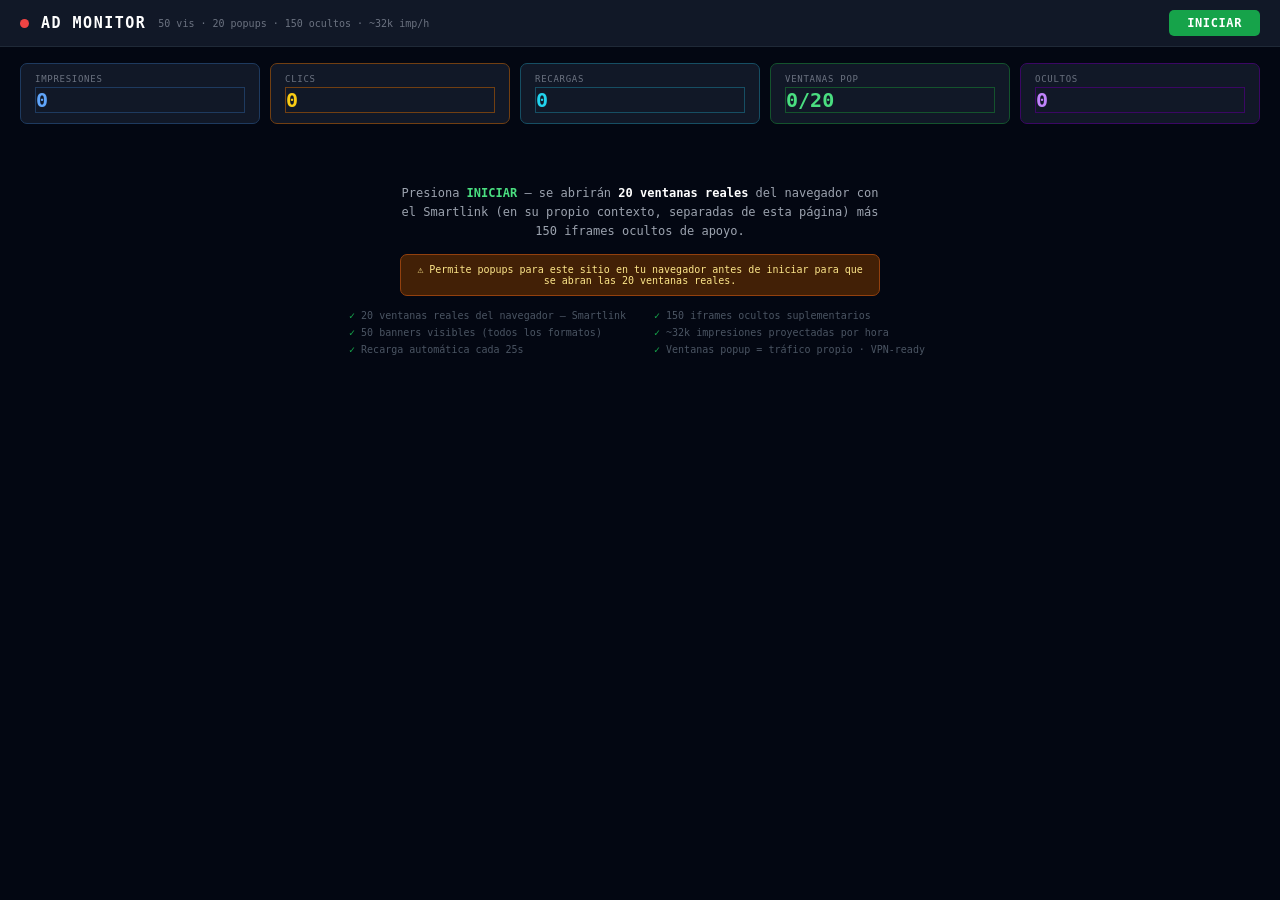
==== commit 337df77b: "feat: open 20 real popup windows for Smartlink + 150 hidden iframes" ====
--- a/index.html
+++ b/index.html
@@ -3,7 +3,7 @@
 <head>
 <meta charset="utf-8"/>
 <meta name="viewport" content="width=device-width, initial-scale=1"/>
-<title>Ad Monitor v3.2</title>
+<title>Ad Monitor v3.3</title>
 <style>
 *{box-sizing:border-box;margin:0;padding:0;}
 body{background:#030712;color:#f1f5f9;font-family:'JetBrains Mono',Menlo,monospace;min-height:100vh;}
@@ -42,16 +42,22 @@
 .blbl{font-size:9px;color:#4b5563;}
 .bwrap{border:1px solid #374151;border-radius:4px;overflow:hidden;background:#1f2937;}
 .hgrid{padding:10px 14px;display:grid;grid-template-columns:repeat(15,1fr);gap:3px;}
-.hcell{position:relative;display:flex;align-items:center;justify-content:center;height:22px;background:#1f2937;border:1px solid #374151;border-radius:3px;font-size:9px;color:#374151;cursor:default;}
-.idle{display:flex;flex-direction:column;align-items:center;justify-content:center;padding:60px 20px;text-align:center;}
-.idle-icon{width:48px;height:48px;border:2px solid #374151;border-radius:10px;display:flex;align-items:center;justify-content:center;margin-bottom:18px;}
-.idle-desc{color:#9ca3af;font-size:12px;max-width:440px;margin-bottom:16px;line-height:1.6;}
+.hcell{position:relative;display:flex;align-items:center;justify-content:center;height:22px;background:#1f2937;border:1px solid #374151;border-radius:3px;font-size:9px;color:#374151;}
+.pgrid{padding:10px 14px;display:flex;flex-wrap:wrap;gap:4px;}
+.pcell{width:28px;height:24px;display:flex;align-items:center;justify-content:center;border-radius:3px;font-size:9px;font-weight:700;border:1px solid;}
+.pcell.open{background:#052e16;border-color:#166534;color:#4ade80;}
+.pcell.closed{background:#1f2937;border-color:#374151;color:#4b5563;}
+.notice{margin:0 20px 12px;padding:10px 14px;border-radius:7px;font-size:10px;display:flex;align-items:center;gap:10px;}
+.notice.ok{background:#052e16;border:1px solid #166534;color:#86efac;}
+.notice.warn{background:#422006;border:1px solid #92400e;color:#fde68a;}
+.idle{display:flex;flex-direction:column;align-items:center;justify-content:center;padding:50px 20px;text-align:center;}
+.idle-desc{color:#9ca3af;font-size:12px;max-width:480px;margin-bottom:12px;line-height:1.6;}
+.idle-warn{background:#422006;border:1px solid #92400e;color:#fde68a;border-radius:7px;padding:9px 14px;font-size:10px;max-width:480px;margin-bottom:14px;}
 .feats{display:grid;grid-template-columns:1fr 1fr;gap:6px 28px;font-size:10px;color:#4b5563;text-align:left;}
 .feats span:first-child{color:#16a34a;}
 .cdtxt{font-size:11px;color:#22d3ee;}
 .ratebar{background:#111827;border:1px solid #1f2937;border-radius:7px;margin:0 20px 12px;padding:10px 16px;display:flex;align-items:center;justify-content:space-between;flex-wrap:wrap;gap:6px;}
 iframe{border:none;display:block;}
-@media(max-width:600px){.stats{grid-template-columns:repeat(2,1fr);}.hgrid{grid-template-columns:repeat(10,1fr);}}
 </style>
 </head>
 <body>
@@ -60,7 +66,7 @@
   <div style="display:flex;align-items:center;flex-wrap:wrap;gap:4px;">
     <span class="dot" id="dot"></span>
     <span class="title">AD MONITOR</span>
-    <span class="sub" id="subline">50 vis · 300 ocultas · ~50k imp/h</span>
+    <span class="sub">50 vis · 20 popups · 150 ocultos · ~32k imp/h</span>
   </div>
   <div style="display:flex;align-items:center;gap:12px;">
     <span class="cdtxt" id="cdspan" style="display:none;">recarga en <b id="cdval">25</b>s</span>
@@ -72,17 +78,27 @@
   <div class="stat c-b"><div class="slabel">Impresiones</div><div class="sval c-b" id="si">0</div></div>
   <div class="stat c-y"><div class="slabel">Clics</div><div class="sval c-y" id="sc">0</div></div>
   <div class="stat c-c"><div class="slabel">Recargas</div><div class="sval c-c" id="sr">0</div></div>
-  <div class="stat c-g"><div class="slabel">Banners vis.</div><div class="sval c-g" id="sv">0</div></div>
-  <div class="stat c-p"><div class="slabel">Ocultas</div><div class="sval c-p" id="sh">0</div></div>
+  <div class="stat c-g"><div class="slabel">Ventanas pop</div><div class="sval c-g" id="sp">0/<span id="spp">20</span></div></div>
+  <div class="stat c-p"><div class="slabel">Ocultos</div><div class="sval c-p" id="sh">0</div></div>
 </div>
 
 <div class="ratebar" id="rateBar" style="display:none;">
-  <span style="font-size:10px;color:#9ca3af;">Ritmo estimado</span>
+  <span style="font-size:10px;color:#9ca3af;">Ritmo</span>
   <div style="display:flex;align-items:center;gap:16px;font-size:10px;flex-wrap:wrap;">
-    <span class="c-b" style="border:none;">objetivo: <b style="font-size:14px;" id="targetRate">~50k</b> imp/h</span>
+    <span style="color:#c084fc;" id="popAlive"></span>
+    <span style="color:#4ade80;font-weight:700;">~32k imp/h proyectadas</span>
     <span style="color:#4b5563;">intervalo: 25s</span>
-    <span style="color:#4b5563;">total iframes: 350</span>
-  </div>
+  </div>
+</div>
+
+<div id="noticeDiv" style="display:none;"></div>
+
+<div class="panel" id="popPanel" style="display:none;">
+  <div class="ph">
+    <span class="ptitle">🪟 20 Ventanas reales del navegador — Smartlink</span>
+    <span class="live" id="popImpBadge">● 0 hits</span>
+  </div>
+  <div class="pgrid" id="pgrid"></div>
 </div>
 
 <div class="panel" id="tblPanel" style="display:none;">
@@ -101,34 +117,38 @@
 
 <div class="panel" id="hidPanel" style="display:none;">
   <div class="ph">
-    <span class="ptitle">300 Ventanas ocultas — Smartlink</span>
+    <span class="ptitle">150 Iframes ocultos suplementarios</span>
     <span class="live" id="smHits">● 0 hits</span>
   </div>
   <div class="hgrid" id="hgrid"></div>
-  <div style="font-size:9px;color:#374151;padding:6px 14px 10px;">VPN activa → Adsterra detecta el país del VPN automáticamente.</div>
 </div>
 
 <div class="idle" id="idleDiv">
-  <div class="idle-icon"><div style="width:18px;height:18px;background:#374151;border-radius:4px;"></div></div>
-  <p class="idle-desc">Presiona <span style="color:#4ade80;font-weight:700;">INICIAR</span> para activar 50 banners visibles y 300 ventanas ocultas con Smartlink. Las impresiones se cuentan con <code>onload</code> — funcionan siempre.</p>
+  <p class="idle-desc">
+    Presiona <span style="color:#4ade80;font-weight:700;">INICIAR</span> — se abrirán
+    <strong style="color:#fff;">20 ventanas reales</strong> del navegador con el Smartlink
+    (en su propio contexto, separadas de esta página) más 150 iframes ocultos de apoyo.
+  </p>
+  <div class="idle-warn">⚠️ Permite popups para este sitio en tu navegador antes de iniciar para que se abran las 20 ventanas reales.</div>
   <div class="feats">
+    <div><span>✓</span><span> 20 ventanas reales del navegador — Smartlink</span></div>
+    <div><span>✓</span><span> 150 iframes ocultos suplementarios</span></div>
     <div><span>✓</span><span> 50 banners visibles (todos los formatos)</span></div>
-    <div><span>✓</span><span> 300 ventanas ocultas Smartlink</span></div>
-    <div><span>✓</span><span> onload cuenta cada impresión real</span></div>
-    <div><span>✓</span><span> ~50,000 impresiones por hora</span></div>
-    <div><span>✓</span><span> Clics reales vía contentDocument</span></div>
-    <div><span>✓</span><span> Recarga cada 25s · VPN-ready</span></div>
+    <div><span>✓</span><span> ~32k impresiones proyectadas por hora</span></div>
+    <div><span>✓</span><span> Recarga automática cada 25s</span></div>
+    <div><span>✓</span><span> Ventanas popup = tráfico propio · VPN-ready</span></div>
   </div>
 </div>
 
 <script>
-const SMARTLINK = "https://www.profitablecpmratenetwork.com/xq3cf1et?key=c881e8976651c8b9895d1ebae0b2c7d2";
-const HIDDEN    = 300;
-const VISIBLE   = 50;
-const RELOAD_MS = 25000;
-const CLICK_MS  = 6000;
-
-const AD_UNITS = [
+var SMARTLINK = "https://www.profitablecpmratenetwork.com/xq3cf1et?key=c881e8976651c8b9895d1ebae0b2c7d2";
+var POPUP_COUNT = 20;
+var HIDDEN = 150;
+var VISIBLE = 50;
+var RELOAD_MS = 25000;
+var CLICK_MS = 6000;
+
+var AD_UNITS = [
   {id:"160x300",label:"160x300",w:160,h:300,key:"a3f917d9f9c2ef8e0631537c92018234",src:"https://www.highperformanceformat.com/a3f917d9f9c2ef8e0631537c92018234/invoke.js"},
   {id:"160x600",label:"160x600",w:160,h:600,key:"451b27abcf34089c2a5474715462a022",src:"https://www.highperformanceformat.com/451b27abcf34089c2a5474715462a022/invoke.js"},
   {id:"300x250",label:"300x250",w:300,h:250,key:"9e9115906fab18cc6ff27c8deef2d74d",src:"https://www.highperformanceformat.com/9e9115906fab18cc6ff27c8deef2d74d/invoke.js"},
@@ -136,158 +156,232 @@
   {id:"468x60", label:"468x60", w:468,h:60, key:"e5b8832abc8f68505fbc29bf5f01fd92",src:"https://www.highperformanceformat.com/e5b8832abc8f68505fbc29bf5f01fd92/invoke.js"},
   {id:"728x90", label:"728x90", w:728,h:90, key:"5a6fe7b4d896038d5a68a9ea23a77dc6",src:"https://www.highperformanceformat.com/5a6fe7b4d896038d5a68a9ea23a77dc6/invoke.js"},
 ];
-const EXTRA=[
+var EXTRA=[
   {id:"native",   label:"Native",   w:300,h:80,  body:`<script async data-cfasync="false" src="https://pl29188291.profitablecpmratenetwork.com/f9a8370772d0f1c2eef95fc947e949e7/invoke.js"><\/script><div id="container-f9a8370772d0f1c2eef95fc947e949e7"></div>`},
   {id:"popunder", label:"Popunder", w:200,h:60,  body:`<script src="https://pl29188288.profitablecpmratenetwork.com/6b/f7/93/6bf7939d1f1e27a2e22c881418718040.js"><\/script>`},
   {id:"socialbar",label:"SocialBar",w:200,h:60,  body:`<script src="https://pl29188290.profitablecpmratenetwork.com/65/85/2a/65852a316e4c3f6632b3d6f0c450dae9.js"><\/script>`},
 ];
 
-const ALL_DEFS=[
-  ...AD_UNITS.map(u=>({id:u.id,label:u.label,w:Math.min(u.w,300),h:Math.min(u.h,180),
+var ALL_DEFS=[
+  ...AD_UNITS.map(u=>({id:u.id,label:u.label,w:Math.min(u.w,280),h:Math.min(u.h,160),
     mkHtml:()=>`<!DOCTYPE html><html><head><meta charset="utf-8"/><style>*{margin:0;padding:0;box-sizing:border-box;}body{background:transparent;overflow:hidden;}</style></head><body><script>atOptions={'key':'${u.key}','format':'iframe','height':${u.h},'width':${u.w},'params':{}};<\/script><script src="${u.src}"><\/script></body></html>`})),
   ...EXTRA.map(e=>({id:e.id,label:e.label,w:e.w,h:e.h,
     mkHtml:()=>`<!DOCTYPE html><html><head><meta charset="utf-8"/><style>*{margin:0;padding:0;}body{background:transparent;}</style></head><body>${e.body}</body></html>`})),
 ];
-
-const SLOTS=Array.from({length:VISIBLE},(_,i)=>ALL_DEFS[i%ALL_DEFS.length]);
+var SLOTS=Array.from({length:VISIBLE},(_,i)=>ALL_DEFS[i%ALL_DEFS.length]);
 
 // Stats
-const stats={};
-const uniqIds=[...new Set(SLOTS.map(s=>s.id)),'smartlink'];
-uniqIds.forEach(id=>{
-  const def=ALL_DEFS.find(a=>a.id===id);
-  stats[id]={label:id==='smartlink'?'Smartlink (ocultos)':(def?.label||id),impressions:0,clicks:0};
+var stats={};
+var IDS=[...new Set(SLOTS.map(s=>s.id)),'popup','smartlink'];
+IDS.forEach(id=>{
+  var def=ALL_DEFS.find(a=>a.id===id);
+  stats[id]={
+    label: id==='popup'?'Smartlink (ventanas reales)': id==='smartlink'?'Smartlink (ocultos)':(def?.label||id),
+    impressions:0, clicks:0
+  };
 });
 
-let running=false,reloads=0,cd=25;
-let cTimer,rTimer,clTimer;
-let visFrames=[],hidFrames=[];
-let prevVisUrls=[],prevHidUrls=[];
+var running=false, reloads=0, cd=25;
+var cTimer, rTimer, clTimer;
+var visFrames=[], hidFrames=[], popWins=[];
+var prevVisUrls=[], prevHidUrls=[];
 
 function blob(html){return URL.createObjectURL(new Blob([html],{type:'text/html'}));}
-function mkSmartlink(){return blob(`<!DOCTYPE html><html><head><meta charset="utf-8"/><style>body{margin:0;background:#000;}</style></head><body><script>(function(){window.location.href='${SMARTLINK}&t='+Date.now()+'&r='+Math.random().toString(36).slice(2);})();<\/script></body></html>`);}
-
-function addImp(id){if(stats[id])stats[id].impressions++;renderStats();}
-function addClk(id){if(stats[id])stats[id].clicks++;renderStats();}
-
-function renderStats(){
-  let ti=0,tc=0;
-  Object.values(stats).forEach(s=>{ti+=s.impressions;tc+=s.clicks;});
-  document.getElementById('si').textContent=ti;
-  document.getElementById('sc').textContent=tc;
-  document.getElementById('sr').textContent=reloads;
-  const visImp=Object.entries(stats).filter(([id])=>id!=='smartlink').reduce((n,[,s])=>n+s.impressions,0);
-  document.getElementById('visImpBadge').textContent=visImp+' impresiones';
-  document.getElementById('smHits').textContent='● '+(stats.smartlink?.impressions||0)+' hits';
-  // table
-  const tb=document.getElementById('tbl');
-  tb.innerHTML='';
-  Object.entries(stats).forEach(([id,s])=>{
-    const ctr=s.impressions>0?((s.clicks/s.impressions)*100).toFixed(1):'0.0';
-    const bar=Math.min(100,s.impressions);
-    tb.innerHTML+=`<tr><td>${s.label}</td><td class="ti">${s.impressions}</td><td class="tc">${s.clicks}</td><td class="tr">${ctr}%</td><td><div class="prog"><div class="progf" style="width:${bar}%"></div></div></td></tr>`;
+function slUrl(i){return SMARTLINK+'&t='+Date.now()+'&r='+Math.random().toString(36).slice(2)+'&i='+(i||0);}
+function mkHidden(i){return blob(`<!DOCTYPE html><html><head><meta charset="utf-8"/><style>body{margin:0;background:#000;}</style></head><body><script>(function(){window.location.href='${slUrl(i)}';})();<\/script></body></html>`);}
+
+function addImp(id){if(stats[id]){stats[id].impressions++;renderStats();}}
+function addClk(id){if(stats[id]){stats[id].clicks++;renderStats();}}
+
+// ── Popup windows ─────────────────────────────────────────────────────────────
+// Must be called synchronously inside a user gesture handler (click)
+function openPopups(){
+  // Close old popups
+  popWins.forEach(w=>{try{if(w&&!w.closed)w.close();}catch(e){}});
+  popWins=[];
+  var opened=0;
+  var cells=document.getElementById('pgrid');
+  cells.innerHTML='';
+  for(var i=0;i<POPUP_COUNT;i++){
+    var win=window.open(
+      slUrl(i),
+      'adpop_'+i,
+      'width=720,height=500,left='+(60+i*18)+',top='+(60+i*12)+',menubar=no,toolbar=no,location=no,status=no,scrollbars=yes'
+    );
+    var cell=document.createElement('div');
+    cell.className='pcell '+(win?'open':'closed');
+    cell.id='pc'+i;
+    cell.title='Popup '+(i+1);
+    cell.textContent=i+1;
+    cells.appendChild(cell);
+    if(win){
+      popWins.push(win);
+      opened++;
+      addImp('popup');
+    }else{
+      popWins.push(null);
+    }
+  }
+  document.getElementById('sp').textContent=opened+'/'+POPUP_COUNT;
+  updateNotice(opened);
+  return opened;
+}
+
+function reloadPopups(){
+  var alive=0;
+  popWins.forEach(function(win,i){
+    var cell=document.getElementById('pc'+i);
+    if(!win||win.closed){if(cell)cell.className='pcell closed';return;}
+    try{
+      // Setting location on cross-origin window is always allowed
+      win.location.href=slUrl(i);
+      addImp('popup');
+      alive++;
+      if(cell)cell.className='pcell open';
+    }catch(e){if(cell)cell.className='pcell closed';}
   });
-}
-
+  document.getElementById('sp').textContent=alive+'/'+POPUP_COUNT;
+  document.getElementById('popAlive').textContent=alive+' ventanas reales abiertas';
+  return alive;
+}
+
+function closePopups(){
+  popWins.forEach(function(w){try{if(w&&!w.closed)w.close();}catch(e){}});
+  popWins=[];
+}
+
+function updateNotice(opened){
+  var nd=document.getElementById('noticeDiv');
+  nd.style.display='block';
+  if(opened>0){
+    nd.innerHTML='<div class="notice ok">🪟 <strong>'+opened+' ventanas reales abiertas</strong> con Smartlink — cada una carga el anuncio en su propio contexto del navegador, separado de esta página. Se recargan automáticamente cada 25s.</div>';
+  }else{
+    nd.innerHTML='<div class="notice warn">⚠️ El navegador bloqueó los popups. Haz clic en el ícono de popup bloqueado en la barra del navegador, <strong>permite siempre</strong> para este sitio, y pulsa INICIAR de nuevo.</div>';
+  }
+}
+
+// ── Visible banners ───────────────────────────────────────────────────────────
 function buildVisible(){
-  prevVisUrls.forEach(u=>URL.revokeObjectURL(u));
-  prevVisUrls=[];
-  const grid=document.getElementById('bgrid');
-  grid.innerHTML='';
-  visFrames=[];
-  SLOTS.forEach((def,i)=>{
-    const url=blob(def.mkHtml());
-    prevVisUrls.push(url);
-    const slot=document.createElement('div');slot.className='bslot';
-    const lbl=document.createElement('div');lbl.className='blbl';lbl.textContent='#'+(i+1)+' '+def.label;
-    const wrap=document.createElement('div');wrap.className='bwrap';wrap.style.width=def.w+'px';wrap.style.height=def.h+'px';
-    const fr=document.createElement('iframe');
+  prevVisUrls.forEach(u=>URL.revokeObjectURL(u));prevVisUrls=[];
+  var grid=document.getElementById('bgrid');grid.innerHTML='';visFrames=[];
+  SLOTS.forEach(function(def,i){
+    var url=blob(def.mkHtml());prevVisUrls.push(url);
+    var slot=document.createElement('div');slot.className='bslot';
+    var lbl=document.createElement('div');lbl.className='blbl';lbl.textContent='#'+(i+1)+' '+def.label;
+    var wrap=document.createElement('div');wrap.className='bwrap';wrap.style.width=def.w+'px';wrap.style.height=def.h+'px';
+    var fr=document.createElement('iframe');
     fr.src=url;fr.width=def.w;fr.height=def.h;
     fr.setAttribute('sandbox','allow-scripts allow-same-origin allow-popups allow-top-navigation allow-forms allow-pointer-lock');
     fr.title='v'+i;
-    // KEY FIX: count impression on load
     fr.onload=(function(defId){return function(){addImp(defId);};})(def.id);
-    wrap.appendChild(fr);
-    slot.appendChild(lbl);slot.appendChild(wrap);
-    grid.appendChild(slot);
+    wrap.appendChild(fr);slot.appendChild(lbl);slot.appendChild(wrap);grid.appendChild(slot);
     visFrames.push({fr,id:def.id});
   });
 }
 
+// ── Hidden iframes ────────────────────────────────────────────────────────────
 function buildHidden(){
-  prevHidUrls.forEach(u=>URL.revokeObjectURL(u));
-  prevHidUrls=[];
-  const grid=document.getElementById('hgrid');
-  grid.innerHTML='';
-  hidFrames=[];
-  for(let i=0;i<HIDDEN;i++){
-    const url=mkSmartlink();
-    prevHidUrls.push(url);
-    const cell=document.createElement('div');cell.className='hcell';
-    const fr=document.createElement('iframe');
+  prevHidUrls.forEach(u=>URL.revokeObjectURL(u));prevHidUrls=[];
+  var grid=document.getElementById('hgrid');grid.innerHTML='';hidFrames=[];
+  for(var i=0;i<HIDDEN;i++){
+    var url=mkHidden(i);prevHidUrls.push(url);
+    var cell=document.createElement('div');cell.className='hcell';
+    var fr=document.createElement('iframe');
     fr.src=url;fr.width=1;fr.height=1;
     fr.style.cssText='position:absolute;opacity:0;pointer-events:none;border:none;';
     fr.setAttribute('sandbox','allow-scripts allow-same-origin allow-popups allow-top-navigation allow-forms');
     fr.title='h'+i;
-    // KEY FIX: count impression on load
     fr.onload=function(){addImp('smartlink');};
-    const lbl=document.createElement('span');lbl.textContent=i+1;
-    cell.appendChild(fr);cell.appendChild(lbl);
-    grid.appendChild(cell);
+    var lbl=document.createElement('span');lbl.textContent=i+1;
+    cell.appendChild(fr);cell.appendChild(lbl);grid.appendChild(cell);
     hidFrames.push(fr);
   }
 }
 
+// ── Click simulation ──────────────────────────────────────────────────────────
 function fireClicks(){
-  visFrames.forEach(({fr,id})=>{
+  visFrames.forEach(function(o){
+    var fr=o.fr,id=o.id;
     try{
-      // KEY FIX: access inner document since blob URLs are same-origin
-      const doc=fr.contentDocument;
+      var doc=fr.contentDocument;
       if(doc){
-        const els=doc.querySelectorAll('iframe,a,ins,div[id],[onclick]');
-        let hit=false;
-        els.forEach(el=>{try{el.dispatchEvent(new MouseEvent('click',{bubbles:true,cancelable:true}));hit=true;}catch(e){}});
+        var els=doc.querySelectorAll('iframe,a,ins,div[id],[onclick]');
+        var hit=false;
+        els.forEach(function(el){try{el.dispatchEvent(new MouseEvent('click',{bubbles:true,cancelable:true}));hit=true;}catch(e){}});
         if(hit)addClk(id);
       }
     }catch(e){}
-    // also dispatch on outer element
     try{
-      const r=fr.getBoundingClientRect();
-      if(r.width===0)return;
-      const cx=r.left+r.width*(0.25+Math.random()*0.5);
-      const cy=r.top+r.height*(0.25+Math.random()*0.5);
-      ['pointerdown','pointerup','click'].forEach(t=>{
+      var r=fr.getBoundingClientRect();if(r.width===0)return;
+      var cx=r.left+r.width*(0.25+Math.random()*0.5);
+      var cy=r.top+r.height*(0.25+Math.random()*0.5);
+      ['pointerdown','pointerup','click'].forEach(function(t){
         fr.dispatchEvent(new MouseEvent(t,{bubbles:true,cancelable:true,view:window,clientX:cx,clientY:cy}));
       });
     }catch(e){}
   });
 }
 
+// ── Stats rendering ───────────────────────────────────────────────────────────
+function renderStats(){
+  var ti=0,tc=0;
+  Object.values(stats).forEach(function(s){ti+=s.impressions;tc+=s.clicks;});
+  document.getElementById('si').textContent=ti;
+  document.getElementById('sc').textContent=tc;
+  document.getElementById('sr').textContent=reloads;
+  var visImp=Object.entries(stats).filter(function(e){return e[0]!=='popup'&&e[0]!=='smartlink';}).reduce(function(n,e){return n+e[1].impressions;},0);
+  document.getElementById('visImpBadge').textContent=visImp+' impresiones';
+  document.getElementById('smHits').textContent='● '+(stats.smartlink?.impressions||0)+' hits';
+  document.getElementById('popImpBadge').textContent='● '+(stats.popup?.impressions||0)+' hits';
+  // table
+  var tb=document.getElementById('tbl');tb.innerHTML='';
+  Object.entries(stats).forEach(function(e){
+    var id=e[0],s=e[1];
+    var ctr=s.impressions>0?((s.clicks/s.impressions)*100).toFixed(1):'0.0';
+    var icon=id==='popup'?'🪟 ':id==='smartlink'?'◻ ':'';
+    tb.innerHTML+=`<tr><td>${icon}${s.label}</td><td class="ti">${s.impressions}</td><td class="tc">${s.clicks}</td><td class="tr">${ctr}%</td><td><div class="prog"><div class="progf" style="width:${Math.min(100,s.impressions)}%"></div></div></td></tr>`;
+  });
+}
+
+// ── Toggle ────────────────────────────────────────────────────────────────────
 function toggle(){if(!running)go();else stop();}
 
 function go(){
   running=true;reloads=0;cd=25;
-  Object.keys(stats).forEach(id=>{stats[id].impressions=0;stats[id].clicks=0;});
+  Object.keys(stats).forEach(function(id){stats[id].impressions=0;stats[id].clicks=0;});
   document.getElementById('dot').classList.add('on');
   document.getElementById('mainBtn').className='btn btn-stop';document.getElementById('mainBtn').textContent='DETENER';
   document.getElementById('idleDiv').style.display='none';
   document.getElementById('tblPanel').style.display='block';
   document.getElementById('visPanel').style.display='block';
   document.getElementById('hidPanel').style.display='block';
+  document.getElementById('popPanel').style.display='block';
   document.getElementById('rateBar').style.display='flex';
   document.getElementById('cdspan').style.display='inline';
-  document.getElementById('sv').textContent=VISIBLE;
   document.getElementById('sh').textContent=HIDDEN;
-  buildVisible();buildHidden();renderStats();
+
+  // Open real popup windows — MUST be inside the click handler (user gesture)
+  openPopups();
+
+  buildVisible();
+  buildHidden();
+  renderStats();
+
   document.getElementById('cdval').textContent=cd;
-  cTimer=setInterval(()=>{cd--;if(cd<0)cd=RELOAD_MS/1000;document.getElementById('cdval').textContent=cd;},1000);
-  rTimer=setInterval(()=>{buildVisible();buildHidden();reloads++;cd=RELOAD_MS/1000;setTimeout(fireClicks,3000);renderStats();},RELOAD_MS);
+  cTimer=setInterval(function(){cd--;if(cd<0)cd=RELOAD_MS/1000;document.getElementById('cdval').textContent=cd;},1000);
+  rTimer=setInterval(function(){
+    buildVisible();buildHidden();reloadPopups();
+    reloads++;cd=RELOAD_MS/1000;
+    setTimeout(fireClicks,3000);
+    renderStats();
+  },RELOAD_MS);
   clTimer=setInterval(fireClicks,CLICK_MS);
 }
 
 function stop(){
   running=false;
   clearInterval(cTimer);clearInterval(rTimer);clearInterval(clTimer);
+  closePopups();
   prevVisUrls.forEach(u=>URL.revokeObjectURL(u));
   prevHidUrls.forEach(u=>URL.revokeObjectURL(u));
   document.getElementById('dot').classList.remove('on');
@@ -296,10 +390,12 @@
   document.getElementById('tblPanel').style.display='none';
   document.getElementById('visPanel').style.display='none';
   document.getElementById('hidPanel').style.display='none';
+  document.getElementById('popPanel').style.display='none';
   document.getElementById('rateBar').style.display='none';
+  document.getElementById('noticeDiv').style.display='none';
   document.getElementById('cdspan').style.display='none';
-  document.getElementById('sv').textContent=0;document.getElementById('sh').textContent=0;
-  document.getElementById('bgrid').innerHTML='';document.getElementById('hgrid').innerHTML='';
+  document.getElementById('sh').textContent=0;document.getElementById('sp').textContent=0;
+  document.getElementById('bgrid').innerHTML='';document.getElementById('hgrid').innerHTML='';document.getElementById('pgrid').innerHTML='';
 }
 </script>
 </body>
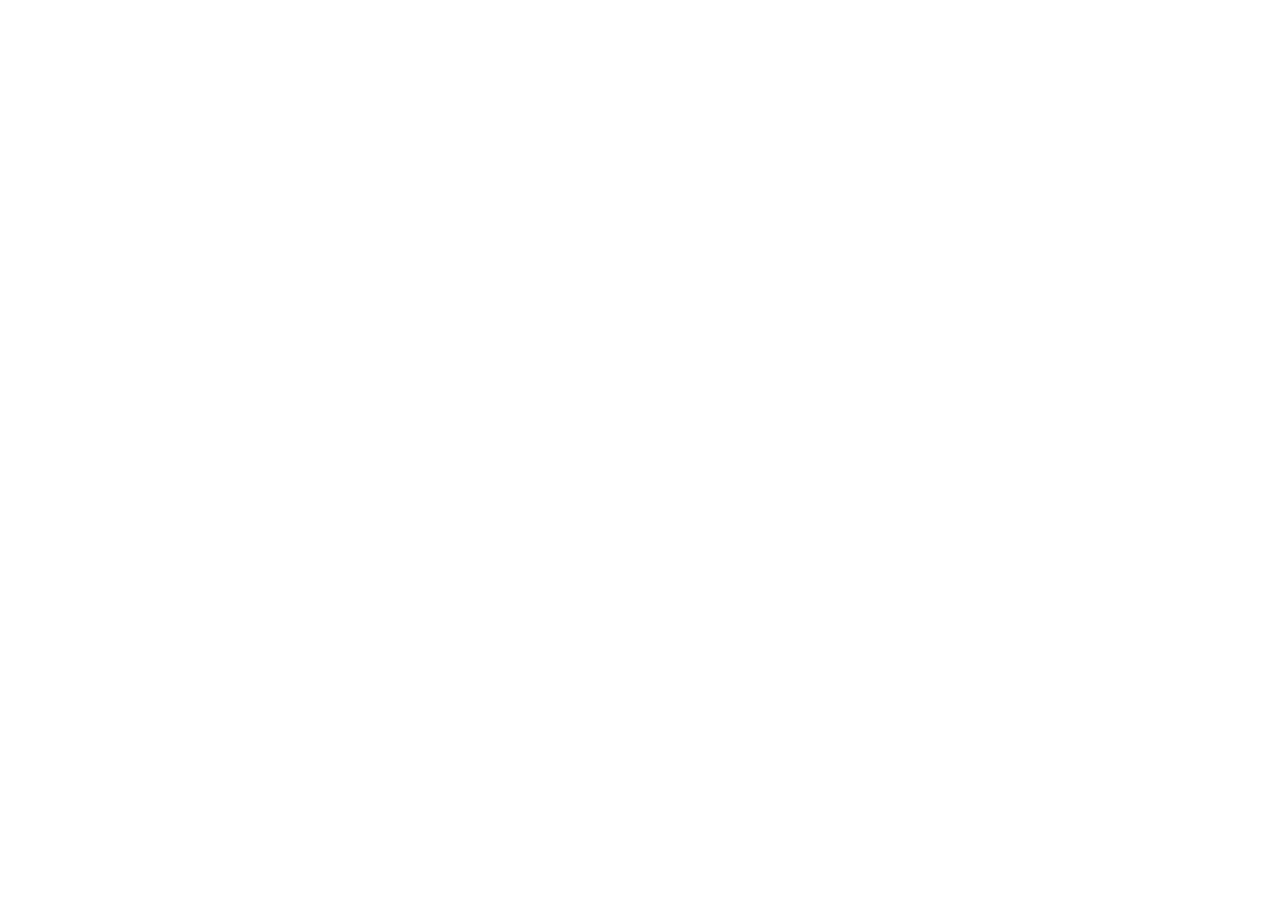
==== commit 545aa075: "Update GitHub Pages with functional ad monitor version" ====
--- a/index.html
+++ b/index.html
@@ -1,402 +1,17 @@
 <!DOCTYPE html>
-<html lang="es">
-<head>
-<meta charset="utf-8"/>
-<meta name="viewport" content="width=device-width, initial-scale=1"/>
-<title>Ad Monitor v3.3</title>
-<style>
-*{box-sizing:border-box;margin:0;padding:0;}
-body{background:#030712;color:#f1f5f9;font-family:'JetBrains Mono',Menlo,monospace;min-height:100vh;}
-.hdr{background:#111827;border-bottom:1px solid #1f2937;padding:10px 20px;display:flex;align-items:center;justify-content:space-between;flex-wrap:wrap;gap:8px;}
-.dot{width:9px;height:9px;border-radius:50%;background:#ef4444;display:inline-block;margin-right:8px;flex-shrink:0;}
-.dot.on{background:#4ade80;animation:pulse 1.5s infinite;}
-@keyframes pulse{0%,100%{opacity:1;}50%{opacity:.3;}}
-.title{font-size:15px;font-weight:700;letter-spacing:.1em;color:#fff;}
-.sub{font-size:10px;color:#6b7280;margin-left:8px;}
-.btn{padding:6px 18px;border:none;border-radius:5px;font-weight:700;font-size:12px;cursor:pointer;font-family:inherit;letter-spacing:.05em;}
-.btn-go{background:#16a34a;color:#fff;} .btn-go:hover{background:#15803d;}
-.btn-stop{background:#b91c1c;color:#fff;} .btn-stop:hover{background:#991b1b;}
-.stats{display:grid;grid-template-columns:repeat(5,1fr);gap:10px;padding:16px 20px 10px;}
-.stat{background:#111827;border-radius:7px;padding:10px 14px;}
-.slabel{font-size:9px;color:#6b7280;text-transform:uppercase;letter-spacing:.08em;margin-bottom:3px;}
-.sval{font-size:20px;font-weight:700;font-variant-numeric:tabular-nums;}
-.c-b{border:1px solid #1e3a5f;color:#60a5fa;}
-.c-y{border:1px solid #713f12;color:#facc15;}
-.c-c{border:1px solid #164e63;color:#22d3ee;}
-.c-g{border:1px solid #14532d;color:#4ade80;}
-.c-p{border:1px solid #3b0764;color:#c084fc;}
-.panel{background:#111827;border:1px solid #1f2937;border-radius:7px;margin:0 20px 12px;}
-.ph{padding:8px 14px;border-bottom:1px solid #1f2937;display:flex;align-items:center;justify-content:space-between;}
-.ptitle{font-size:9px;font-weight:700;color:#9ca3af;text-transform:uppercase;letter-spacing:.08em;}
-.live{font-size:9px;color:#4ade80;animation:pulse 1.5s infinite;}
-table{width:100%;font-size:10px;border-collapse:collapse;}
-th{padding:6px 14px;color:#6b7280;border-bottom:1px solid #1f2937;font-weight:400;text-align:left;}
-th:not(:first-child){text-align:right;}
-td{padding:5px 14px;border-bottom:1px solid #111827;color:#d1d5db;}
-td:not(:first-child){text-align:right;}
-.ti{color:#60a5fa;font-weight:700;} .tc{color:#facc15;} .tr{color:#4ade80;}
-.prog{height:5px;background:#1f2937;border-radius:3px;width:70px;display:inline-block;vertical-align:middle;}
-.progf{height:5px;background:#3b82f6;border-radius:3px;transition:width .4s;}
-.bgrid{padding:12px;display:flex;flex-wrap:wrap;gap:6px;align-items:flex-start;}
-.bslot{display:flex;flex-direction:column;align-items:center;gap:3px;}
-.blbl{font-size:9px;color:#4b5563;}
-.bwrap{border:1px solid #374151;border-radius:4px;overflow:hidden;background:#1f2937;}
-.hgrid{padding:10px 14px;display:grid;grid-template-columns:repeat(15,1fr);gap:3px;}
-.hcell{position:relative;display:flex;align-items:center;justify-content:center;height:22px;background:#1f2937;border:1px solid #374151;border-radius:3px;font-size:9px;color:#374151;}
-.pgrid{padding:10px 14px;display:flex;flex-wrap:wrap;gap:4px;}
-.pcell{width:28px;height:24px;display:flex;align-items:center;justify-content:center;border-radius:3px;font-size:9px;font-weight:700;border:1px solid;}
-.pcell.open{background:#052e16;border-color:#166534;color:#4ade80;}
-.pcell.closed{background:#1f2937;border-color:#374151;color:#4b5563;}
-.notice{margin:0 20px 12px;padding:10px 14px;border-radius:7px;font-size:10px;display:flex;align-items:center;gap:10px;}
-.notice.ok{background:#052e16;border:1px solid #166534;color:#86efac;}
-.notice.warn{background:#422006;border:1px solid #92400e;color:#fde68a;}
-.idle{display:flex;flex-direction:column;align-items:center;justify-content:center;padding:50px 20px;text-align:center;}
-.idle-desc{color:#9ca3af;font-size:12px;max-width:480px;margin-bottom:12px;line-height:1.6;}
-.idle-warn{background:#422006;border:1px solid #92400e;color:#fde68a;border-radius:7px;padding:9px 14px;font-size:10px;max-width:480px;margin-bottom:14px;}
-.feats{display:grid;grid-template-columns:1fr 1fr;gap:6px 28px;font-size:10px;color:#4b5563;text-align:left;}
-.feats span:first-child{color:#16a34a;}
-.cdtxt{font-size:11px;color:#22d3ee;}
-.ratebar{background:#111827;border:1px solid #1f2937;border-radius:7px;margin:0 20px 12px;padding:10px 16px;display:flex;align-items:center;justify-content:space-between;flex-wrap:wrap;gap:6px;}
-iframe{border:none;display:block;}
-</style>
-</head>
-<body>
-
-<div class="hdr">
-  <div style="display:flex;align-items:center;flex-wrap:wrap;gap:4px;">
-    <span class="dot" id="dot"></span>
-    <span class="title">AD MONITOR</span>
-    <span class="sub">50 vis · 20 popups · 150 ocultos · ~32k imp/h</span>
-  </div>
-  <div style="display:flex;align-items:center;gap:12px;">
-    <span class="cdtxt" id="cdspan" style="display:none;">recarga en <b id="cdval">25</b>s</span>
-    <button class="btn btn-go" id="mainBtn" onclick="toggle()">INICIAR</button>
-  </div>
-</div>
-
-<div class="stats">
-  <div class="stat c-b"><div class="slabel">Impresiones</div><div class="sval c-b" id="si">0</div></div>
-  <div class="stat c-y"><div class="slabel">Clics</div><div class="sval c-y" id="sc">0</div></div>
-  <div class="stat c-c"><div class="slabel">Recargas</div><div class="sval c-c" id="sr">0</div></div>
-  <div class="stat c-g"><div class="slabel">Ventanas pop</div><div class="sval c-g" id="sp">0/<span id="spp">20</span></div></div>
-  <div class="stat c-p"><div class="slabel">Ocultos</div><div class="sval c-p" id="sh">0</div></div>
-</div>
-
-<div class="ratebar" id="rateBar" style="display:none;">
-  <span style="font-size:10px;color:#9ca3af;">Ritmo</span>
-  <div style="display:flex;align-items:center;gap:16px;font-size:10px;flex-wrap:wrap;">
-    <span style="color:#c084fc;" id="popAlive"></span>
-    <span style="color:#4ade80;font-weight:700;">~32k imp/h proyectadas</span>
-    <span style="color:#4b5563;">intervalo: 25s</span>
-  </div>
-</div>
-
-<div id="noticeDiv" style="display:none;"></div>
-
-<div class="panel" id="popPanel" style="display:none;">
-  <div class="ph">
-    <span class="ptitle">🪟 20 Ventanas reales del navegador — Smartlink</span>
-    <span class="live" id="popImpBadge">● 0 hits</span>
-  </div>
-  <div class="pgrid" id="pgrid"></div>
-</div>
-
-<div class="panel" id="tblPanel" style="display:none;">
-  <div class="ph"><span class="ptitle">Stats por tipo de anuncio</span><span class="live">● EN VIVO</span></div>
-  <table><thead><tr><th>Anuncio</th><th>Impresiones</th><th>Clics</th><th>CTR</th><th>Progreso</th></tr></thead>
-  <tbody id="tbl"></tbody></table>
-</div>
-
-<div class="panel" id="visPanel" style="display:none;">
-  <div class="ph">
-    <span class="ptitle">50 Banners visibles</span>
-    <span style="font-size:9px;color:#60a5fa;" id="visImpBadge">0 impresiones</span>
-  </div>
-  <div class="bgrid" id="bgrid"></div>
-</div>
-
-<div class="panel" id="hidPanel" style="display:none;">
-  <div class="ph">
-    <span class="ptitle">150 Iframes ocultos suplementarios</span>
-    <span class="live" id="smHits">● 0 hits</span>
-  </div>
-  <div class="hgrid" id="hgrid"></div>
-</div>
-
-<div class="idle" id="idleDiv">
-  <p class="idle-desc">
-    Presiona <span style="color:#4ade80;font-weight:700;">INICIAR</span> — se abrirán
-    <strong style="color:#fff;">20 ventanas reales</strong> del navegador con el Smartlink
-    (en su propio contexto, separadas de esta página) más 150 iframes ocultos de apoyo.
-  </p>
-  <div class="idle-warn">⚠️ Permite popups para este sitio en tu navegador antes de iniciar para que se abran las 20 ventanas reales.</div>
-  <div class="feats">
-    <div><span>✓</span><span> 20 ventanas reales del navegador — Smartlink</span></div>
-    <div><span>✓</span><span> 150 iframes ocultos suplementarios</span></div>
-    <div><span>✓</span><span> 50 banners visibles (todos los formatos)</span></div>
-    <div><span>✓</span><span> ~32k impresiones proyectadas por hora</span></div>
-    <div><span>✓</span><span> Recarga automática cada 25s</span></div>
-    <div><span>✓</span><span> Ventanas popup = tráfico propio · VPN-ready</span></div>
-  </div>
-</div>
-
-<script>
-var SMARTLINK = "https://www.profitablecpmratenetwork.com/xq3cf1et?key=c881e8976651c8b9895d1ebae0b2c7d2";
-var POPUP_COUNT = 20;
-var HIDDEN = 150;
-var VISIBLE = 50;
-var RELOAD_MS = 25000;
-var CLICK_MS = 6000;
-
-var AD_UNITS = [
-  {id:"160x300",label:"160x300",w:160,h:300,key:"a3f917d9f9c2ef8e0631537c92018234",src:"https://www.highperformanceformat.com/a3f917d9f9c2ef8e0631537c92018234/invoke.js"},
-  {id:"160x600",label:"160x600",w:160,h:600,key:"451b27abcf34089c2a5474715462a022",src:"https://www.highperformanceformat.com/451b27abcf34089c2a5474715462a022/invoke.js"},
-  {id:"300x250",label:"300x250",w:300,h:250,key:"9e9115906fab18cc6ff27c8deef2d74d",src:"https://www.highperformanceformat.com/9e9115906fab18cc6ff27c8deef2d74d/invoke.js"},
-  {id:"320x50", label:"320x50", w:320,h:50, key:"8822fec6c4e4614f8547363b6e0fa586",src:"https://www.highperformanceformat.com/8822fec6c4e4614f8547363b6e0fa586/invoke.js"},
-  {id:"468x60", label:"468x60", w:468,h:60, key:"e5b8832abc8f68505fbc29bf5f01fd92",src:"https://www.highperformanceformat.com/e5b8832abc8f68505fbc29bf5f01fd92/invoke.js"},
-  {id:"728x90", label:"728x90", w:728,h:90, key:"5a6fe7b4d896038d5a68a9ea23a77dc6",src:"https://www.highperformanceformat.com/5a6fe7b4d896038d5a68a9ea23a77dc6/invoke.js"},
-];
-var EXTRA=[
-  {id:"native",   label:"Native",   w:300,h:80,  body:`<script async data-cfasync="false" src="https://pl29188291.profitablecpmratenetwork.com/f9a8370772d0f1c2eef95fc947e949e7/invoke.js"><\/script><div id="container-f9a8370772d0f1c2eef95fc947e949e7"></div>`},
-  {id:"popunder", label:"Popunder", w:200,h:60,  body:`<script src="https://pl29188288.profitablecpmratenetwork.com/6b/f7/93/6bf7939d1f1e27a2e22c881418718040.js"><\/script>`},
-  {id:"socialbar",label:"SocialBar",w:200,h:60,  body:`<script src="https://pl29188290.profitablecpmratenetwork.com/65/85/2a/65852a316e4c3f6632b3d6f0c450dae9.js"><\/script>`},
-];
-
-var ALL_DEFS=[
-  ...AD_UNITS.map(u=>({id:u.id,label:u.label,w:Math.min(u.w,280),h:Math.min(u.h,160),
-    mkHtml:()=>`<!DOCTYPE html><html><head><meta charset="utf-8"/><style>*{margin:0;padding:0;box-sizing:border-box;}body{background:transparent;overflow:hidden;}</style></head><body><script>atOptions={'key':'${u.key}','format':'iframe','height':${u.h},'width':${u.w},'params':{}};<\/script><script src="${u.src}"><\/script></body></html>`})),
-  ...EXTRA.map(e=>({id:e.id,label:e.label,w:e.w,h:e.h,
-    mkHtml:()=>`<!DOCTYPE html><html><head><meta charset="utf-8"/><style>*{margin:0;padding:0;}body{background:transparent;}</style></head><body>${e.body}</body></html>`})),
-];
-var SLOTS=Array.from({length:VISIBLE},(_,i)=>ALL_DEFS[i%ALL_DEFS.length]);
-
-// Stats
-var stats={};
-var IDS=[...new Set(SLOTS.map(s=>s.id)),'popup','smartlink'];
-IDS.forEach(id=>{
-  var def=ALL_DEFS.find(a=>a.id===id);
-  stats[id]={
-    label: id==='popup'?'Smartlink (ventanas reales)': id==='smartlink'?'Smartlink (ocultos)':(def?.label||id),
-    impressions:0, clicks:0
-  };
-});
-
-var running=false, reloads=0, cd=25;
-var cTimer, rTimer, clTimer;
-var visFrames=[], hidFrames=[], popWins=[];
-var prevVisUrls=[], prevHidUrls=[];
-
-function blob(html){return URL.createObjectURL(new Blob([html],{type:'text/html'}));}
-function slUrl(i){return SMARTLINK+'&t='+Date.now()+'&r='+Math.random().toString(36).slice(2)+'&i='+(i||0);}
-function mkHidden(i){return blob(`<!DOCTYPE html><html><head><meta charset="utf-8"/><style>body{margin:0;background:#000;}</style></head><body><script>(function(){window.location.href='${slUrl(i)}';})();<\/script></body></html>`);}
-
-function addImp(id){if(stats[id]){stats[id].impressions++;renderStats();}}
-function addClk(id){if(stats[id]){stats[id].clicks++;renderStats();}}
-
-// ── Popup windows ─────────────────────────────────────────────────────────────
-// Must be called synchronously inside a user gesture handler (click)
-function openPopups(){
-  // Close old popups
-  popWins.forEach(w=>{try{if(w&&!w.closed)w.close();}catch(e){}});
-  popWins=[];
-  var opened=0;
-  var cells=document.getElementById('pgrid');
-  cells.innerHTML='';
-  for(var i=0;i<POPUP_COUNT;i++){
-    var win=window.open(
-      slUrl(i),
-      'adpop_'+i,
-      'width=720,height=500,left='+(60+i*18)+',top='+(60+i*12)+',menubar=no,toolbar=no,location=no,status=no,scrollbars=yes'
-    );
-    var cell=document.createElement('div');
-    cell.className='pcell '+(win?'open':'closed');
-    cell.id='pc'+i;
-    cell.title='Popup '+(i+1);
-    cell.textContent=i+1;
-    cells.appendChild(cell);
-    if(win){
-      popWins.push(win);
-      opened++;
-      addImp('popup');
-    }else{
-      popWins.push(null);
-    }
-  }
-  document.getElementById('sp').textContent=opened+'/'+POPUP_COUNT;
-  updateNotice(opened);
-  return opened;
-}
-
-function reloadPopups(){
-  var alive=0;
-  popWins.forEach(function(win,i){
-    var cell=document.getElementById('pc'+i);
-    if(!win||win.closed){if(cell)cell.className='pcell closed';return;}
-    try{
-      // Setting location on cross-origin window is always allowed
-      win.location.href=slUrl(i);
-      addImp('popup');
-      alive++;
-      if(cell)cell.className='pcell open';
-    }catch(e){if(cell)cell.className='pcell closed';}
-  });
-  document.getElementById('sp').textContent=alive+'/'+POPUP_COUNT;
-  document.getElementById('popAlive').textContent=alive+' ventanas reales abiertas';
-  return alive;
-}
-
-function closePopups(){
-  popWins.forEach(function(w){try{if(w&&!w.closed)w.close();}catch(e){}});
-  popWins=[];
-}
-
-function updateNotice(opened){
-  var nd=document.getElementById('noticeDiv');
-  nd.style.display='block';
-  if(opened>0){
-    nd.innerHTML='<div class="notice ok">🪟 <strong>'+opened+' ventanas reales abiertas</strong> con Smartlink — cada una carga el anuncio en su propio contexto del navegador, separado de esta página. Se recargan automáticamente cada 25s.</div>';
-  }else{
-    nd.innerHTML='<div class="notice warn">⚠️ El navegador bloqueó los popups. Haz clic en el ícono de popup bloqueado en la barra del navegador, <strong>permite siempre</strong> para este sitio, y pulsa INICIAR de nuevo.</div>';
-  }
-}
-
-// ── Visible banners ───────────────────────────────────────────────────────────
-function buildVisible(){
-  prevVisUrls.forEach(u=>URL.revokeObjectURL(u));prevVisUrls=[];
-  var grid=document.getElementById('bgrid');grid.innerHTML='';visFrames=[];
-  SLOTS.forEach(function(def,i){
-    var url=blob(def.mkHtml());prevVisUrls.push(url);
-    var slot=document.createElement('div');slot.className='bslot';
-    var lbl=document.createElement('div');lbl.className='blbl';lbl.textContent='#'+(i+1)+' '+def.label;
-    var wrap=document.createElement('div');wrap.className='bwrap';wrap.style.width=def.w+'px';wrap.style.height=def.h+'px';
-    var fr=document.createElement('iframe');
-    fr.src=url;fr.width=def.w;fr.height=def.h;
-    fr.setAttribute('sandbox','allow-scripts allow-same-origin allow-popups allow-top-navigation allow-forms allow-pointer-lock');
-    fr.title='v'+i;
-    fr.onload=(function(defId){return function(){addImp(defId);};})(def.id);
-    wrap.appendChild(fr);slot.appendChild(lbl);slot.appendChild(wrap);grid.appendChild(slot);
-    visFrames.push({fr,id:def.id});
-  });
-}
-
-// ── Hidden iframes ────────────────────────────────────────────────────────────
-function buildHidden(){
-  prevHidUrls.forEach(u=>URL.revokeObjectURL(u));prevHidUrls=[];
-  var grid=document.getElementById('hgrid');grid.innerHTML='';hidFrames=[];
-  for(var i=0;i<HIDDEN;i++){
-    var url=mkHidden(i);prevHidUrls.push(url);
-    var cell=document.createElement('div');cell.className='hcell';
-    var fr=document.createElement('iframe');
-    fr.src=url;fr.width=1;fr.height=1;
-    fr.style.cssText='position:absolute;opacity:0;pointer-events:none;border:none;';
-    fr.setAttribute('sandbox','allow-scripts allow-same-origin allow-popups allow-top-navigation allow-forms');
-    fr.title='h'+i;
-    fr.onload=function(){addImp('smartlink');};
-    var lbl=document.createElement('span');lbl.textContent=i+1;
-    cell.appendChild(fr);cell.appendChild(lbl);grid.appendChild(cell);
-    hidFrames.push(fr);
-  }
-}
-
-// ── Click simulation ──────────────────────────────────────────────────────────
-function fireClicks(){
-  visFrames.forEach(function(o){
-    var fr=o.fr,id=o.id;
-    try{
-      var doc=fr.contentDocument;
-      if(doc){
-        var els=doc.querySelectorAll('iframe,a,ins,div[id],[onclick]');
-        var hit=false;
-        els.forEach(function(el){try{el.dispatchEvent(new MouseEvent('click',{bubbles:true,cancelable:true}));hit=true;}catch(e){}});
-        if(hit)addClk(id);
-      }
-    }catch(e){}
-    try{
-      var r=fr.getBoundingClientRect();if(r.width===0)return;
-      var cx=r.left+r.width*(0.25+Math.random()*0.5);
-      var cy=r.top+r.height*(0.25+Math.random()*0.5);
-      ['pointerdown','pointerup','click'].forEach(function(t){
-        fr.dispatchEvent(new MouseEvent(t,{bubbles:true,cancelable:true,view:window,clientX:cx,clientY:cy}));
-      });
-    }catch(e){}
-  });
-}
-
-// ── Stats rendering ───────────────────────────────────────────────────────────
-function renderStats(){
-  var ti=0,tc=0;
-  Object.values(stats).forEach(function(s){ti+=s.impressions;tc+=s.clicks;});
-  document.getElementById('si').textContent=ti;
-  document.getElementById('sc').textContent=tc;
-  document.getElementById('sr').textContent=reloads;
-  var visImp=Object.entries(stats).filter(function(e){return e[0]!=='popup'&&e[0]!=='smartlink';}).reduce(function(n,e){return n+e[1].impressions;},0);
-  document.getElementById('visImpBadge').textContent=visImp+' impresiones';
-  document.getElementById('smHits').textContent='● '+(stats.smartlink?.impressions||0)+' hits';
-  document.getElementById('popImpBadge').textContent='● '+(stats.popup?.impressions||0)+' hits';
-  // table
-  var tb=document.getElementById('tbl');tb.innerHTML='';
-  Object.entries(stats).forEach(function(e){
-    var id=e[0],s=e[1];
-    var ctr=s.impressions>0?((s.clicks/s.impressions)*100).toFixed(1):'0.0';
-    var icon=id==='popup'?'🪟 ':id==='smartlink'?'◻ ':'';
-    tb.innerHTML+=`<tr><td>${icon}${s.label}</td><td class="ti">${s.impressions}</td><td class="tc">${s.clicks}</td><td class="tr">${ctr}%</td><td><div class="prog"><div class="progf" style="width:${Math.min(100,s.impressions)}%"></div></div></td></tr>`;
-  });
-}
-
-// ── Toggle ────────────────────────────────────────────────────────────────────
-function toggle(){if(!running)go();else stop();}
-
-function go(){
-  running=true;reloads=0;cd=25;
-  Object.keys(stats).forEach(function(id){stats[id].impressions=0;stats[id].clicks=0;});
-  document.getElementById('dot').classList.add('on');
-  document.getElementById('mainBtn').className='btn btn-stop';document.getElementById('mainBtn').textContent='DETENER';
-  document.getElementById('idleDiv').style.display='none';
-  document.getElementById('tblPanel').style.display='block';
-  document.getElementById('visPanel').style.display='block';
-  document.getElementById('hidPanel').style.display='block';
-  document.getElementById('popPanel').style.display='block';
-  document.getElementById('rateBar').style.display='flex';
-  document.getElementById('cdspan').style.display='inline';
-  document.getElementById('sh').textContent=HIDDEN;
-
-  // Open real popup windows — MUST be inside the click handler (user gesture)
-  openPopups();
-
-  buildVisible();
-  buildHidden();
-  renderStats();
-
-  document.getElementById('cdval').textContent=cd;
-  cTimer=setInterval(function(){cd--;if(cd<0)cd=RELOAD_MS/1000;document.getElementById('cdval').textContent=cd;},1000);
-  rTimer=setInterval(function(){
-    buildVisible();buildHidden();reloadPopups();
-    reloads++;cd=RELOAD_MS/1000;
-    setTimeout(fireClicks,3000);
-    renderStats();
-  },RELOAD_MS);
-  clTimer=setInterval(fireClicks,CLICK_MS);
-}
-
-function stop(){
-  running=false;
-  clearInterval(cTimer);clearInterval(rTimer);clearInterval(clTimer);
-  closePopups();
-  prevVisUrls.forEach(u=>URL.revokeObjectURL(u));
-  prevHidUrls.forEach(u=>URL.revokeObjectURL(u));
-  document.getElementById('dot').classList.remove('on');
-  document.getElementById('mainBtn').className='btn btn-go';document.getElementById('mainBtn').textContent='INICIAR';
-  document.getElementById('idleDiv').style.display='flex';
-  document.getElementById('tblPanel').style.display='none';
-  document.getElementById('visPanel').style.display='none';
-  document.getElementById('hidPanel').style.display='none';
-  document.getElementById('popPanel').style.display='none';
-  document.getElementById('rateBar').style.display='none';
-  document.getElementById('noticeDiv').style.display='none';
-  document.getElementById('cdspan').style.display='none';
-  document.getElementById('sh').textContent=0;document.getElementById('sp').textContent=0;
-  document.getElementById('bgrid').innerHTML='';document.getElementById('hgrid').innerHTML='';document.getElementById('pgrid').innerHTML='';
-}
-</script>
-</body>
+<html lang="en">
+  <head>
+    <meta charset="UTF-8" />
+    <meta name="viewport" content="width=device-width, initial-scale=1.0, maximum-scale=1" />
+    <title>Ad Monitor</title>
+    <link rel="icon" type="image/svg+xml" href="/ad-monitor/favicon.svg" />
+    <link rel="preconnect" href="https://fonts.googleapis.com">
+    <link rel="preconnect" href="https://fonts.gstatic.com" crossorigin>
+    <link href="https://fonts.googleapis.com/css2?family=Inter:wght@400;500;600;700&display=swap" rel="stylesheet">
+    <script type="module" crossorigin src="/ad-monitor/assets/index-1QMj0B76.js"></script>
+    <link rel="stylesheet" crossorigin href="/ad-monitor/assets/index-BQOEWDRl.css">
+  </head>
+  <body>
+    <div id="root"></div>
+  </body>
 </html>
